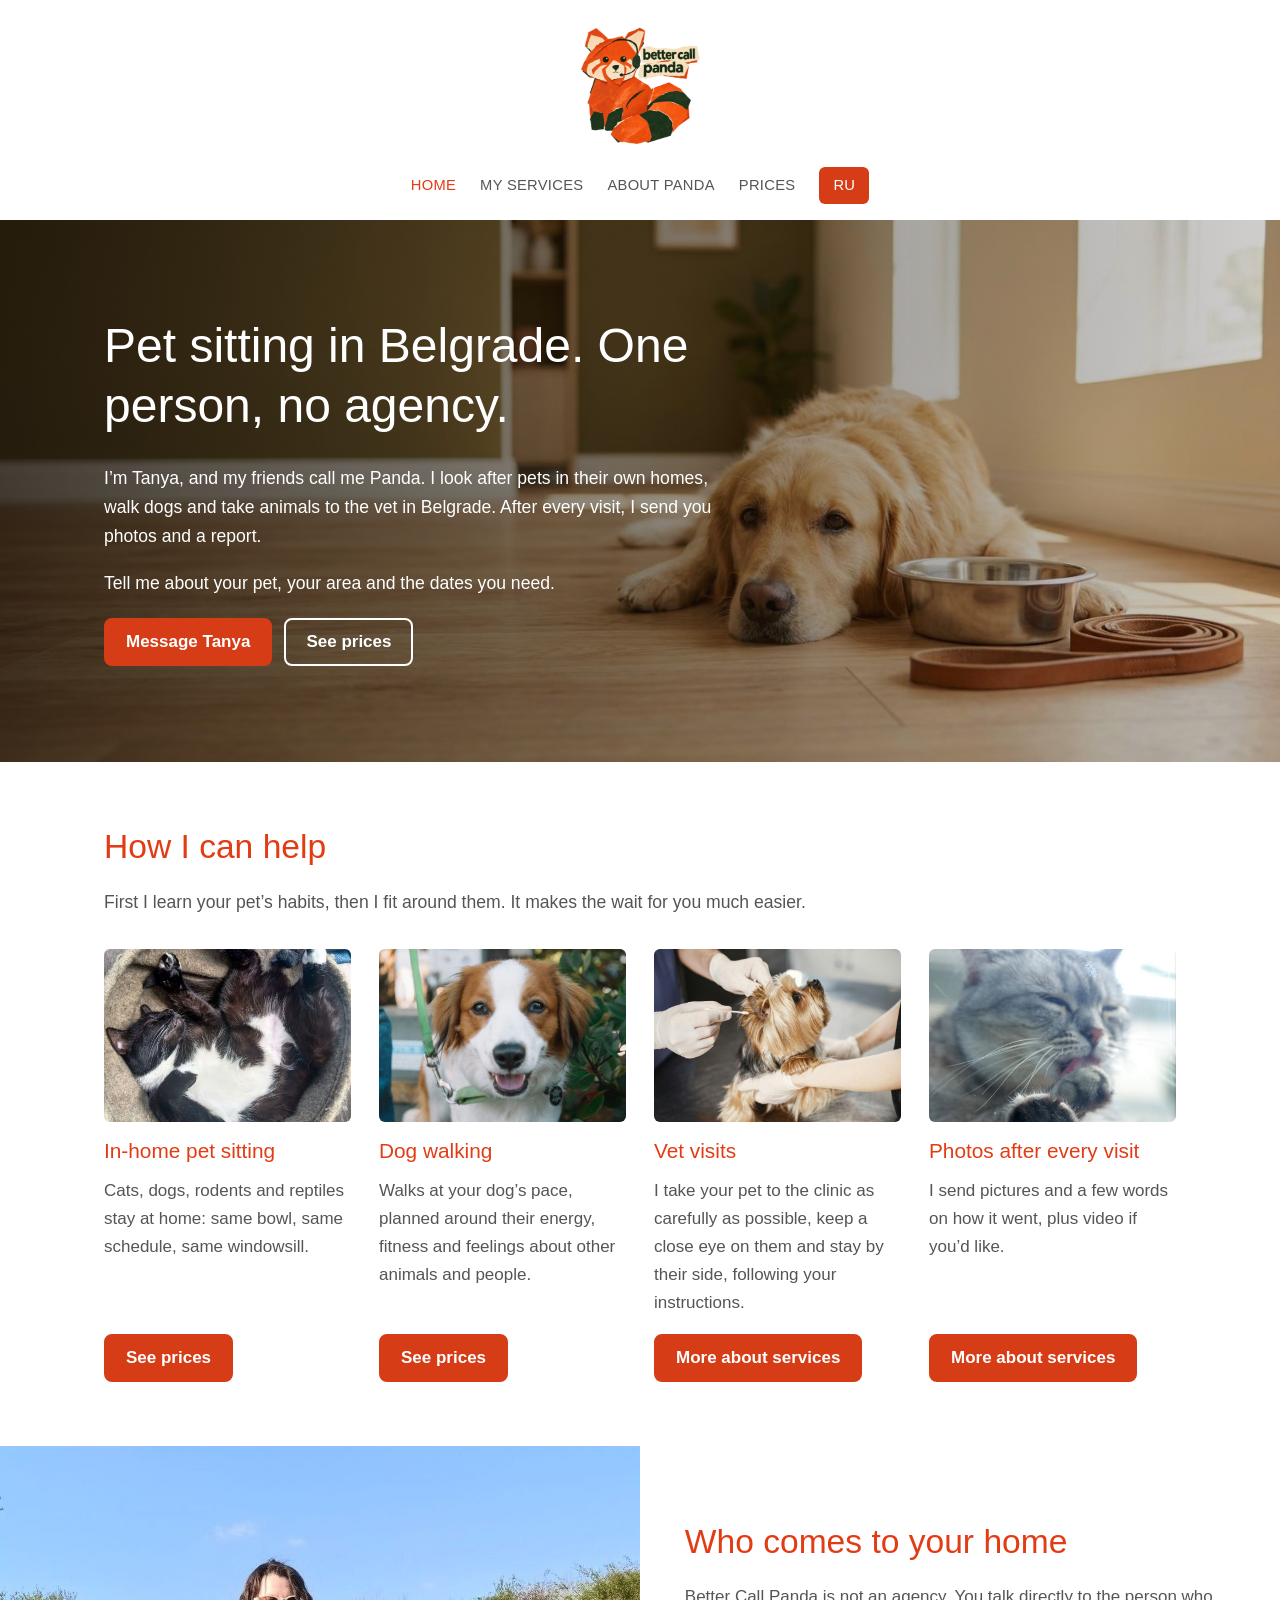
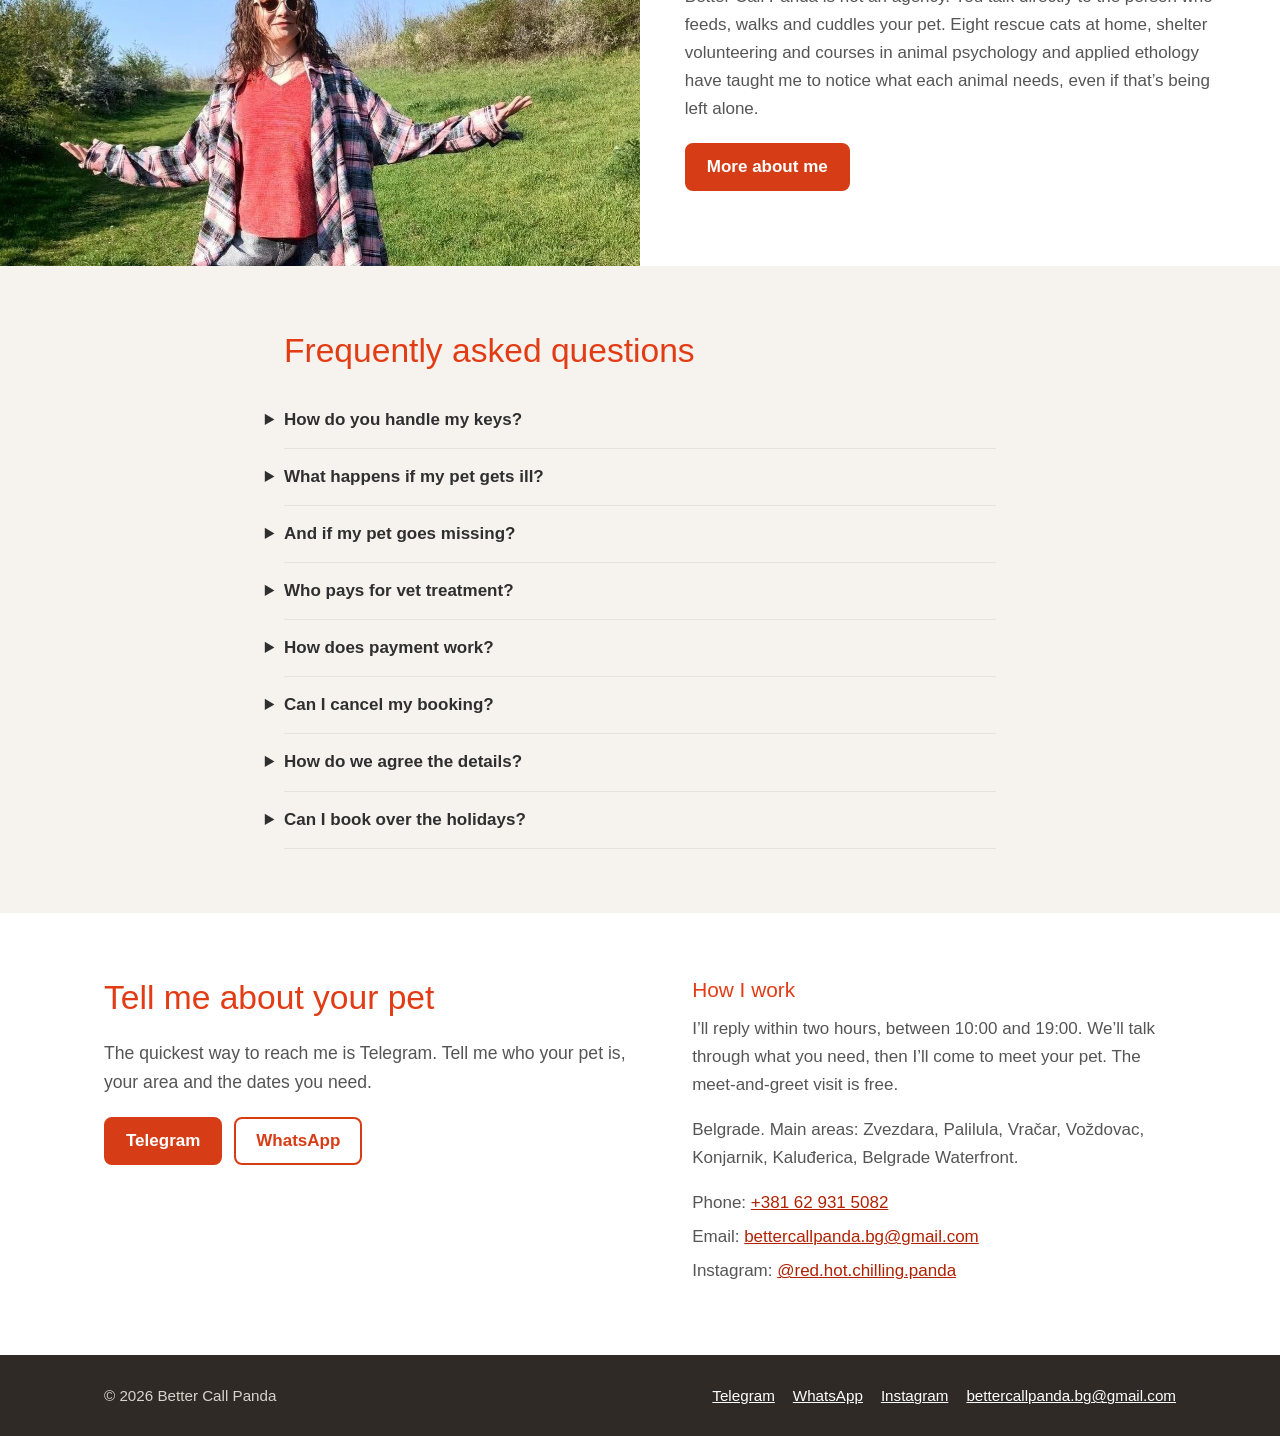
==== index.html @ 467c6c14 "Rename English menu item to Prices Co-Authored-By: Claude Opus 5.5 <noreply@anthropic.com> Claude-S" ====
<!doctype html>
<html lang="en">
<head>
<meta charset="utf-8">
<meta name="viewport" content="width=device-width,initial-scale=1">
<title>Pet sitting in Belgrade – Better Call Panda</title>
<meta name="description" content="In-home pet sitting, dog walking and vet visits in Belgrade. One person, no agency, photos after every visit.">
<link rel="canonical" href="https://bettercallpanda.github.io/">
<link rel="alternate" hreflang="en" href="https://bettercallpanda.github.io/">
<link rel="alternate" hreflang="ru" href="https://bettercallpanda.github.io/ru/">
<link rel="alternate" hreflang="x-default" href="https://bettercallpanda.github.io/">
<meta property="og:type" content="website">
<meta property="og:title" content="Pet sitting in Belgrade – Better Call Panda">
<meta property="og:description" content="In-home pet sitting, dog walking and vet visits in Belgrade. One person, no agency, photos after every visit.">
<meta property="og:url" content="https://bettercallpanda.github.io/">
<meta property="og:image" content="https://bettercallpanda.github.io/img/tanya-portrait.jpg">
<meta property="og:locale" content="en_RS">
<link rel="icon" type="image/png" href="/img/favicon.png">
<link rel="stylesheet" href="/style.css">
<script type="application/ld+json">{"@context":"https://schema.org","@type":"LocalBusiness","name":"Better Call Panda","description":"In-home pet sitting, dog walking and vet visits in Belgrade. One person, no agency, photos after every visit.","url":"https://bettercallpanda.github.io/","image":"https://bettercallpanda.github.io/img/tanya-portrait.jpg","telephone":"+381 62 931 5082","email":"bettercallpanda.bg@gmail.com","areaServed":"Belgrade","address":{"@type":"PostalAddress","addressLocality":"Belgrade","addressCountry":"RS"},"sameAs":["https://instagram.com/red.hot.chilling.panda","https://t.me/purrfectpanda"]}</script>
</head>
<body>
<a class="skip" href="#main">Skip to main content</a>
<header class="top">
<a class="top__logo" href="/"><img src="/img/logo.webp" alt="Better Call Panda" width="360" height="379"></a>
<nav class="nav" aria-label="Main menu">
<a href="/" aria-current="page">Home</a>
<a href="/services">My Services</a>
<a href="/about">About Panda</a>
<a href="/prices">Prices</a>
<a class="lang" href="/ru/" hreflang="ru">RU</a>
</nav>
</header>
<main id="main">
<section class="hero"><img src="/img/hero.jpg" alt="" width="1600" height="900"><div class="hero__in"><h1>Pet sitting in Belgrade. One person, no agency.</h1><p>I’m Tanya, and my friends call me Panda. I look after pets in their own homes, walk dogs and take animals to the vet in Belgrade. After every visit, I send you photos and a report.</p><p>Tell me about your pet, your area and the dates you need.</p><div class="btns"><a class="btn" href="https://t.me/purrfectpanda">Message Tanya</a><a class="btn btn--light" href="/prices">See prices</a></div></div></section>
<section class="sec"><div class="wrap"><h2>How I can help</h2><p class="lead">First I learn your pet’s habits, then I fit around them. It makes the wait for you much easier.</p><div class="cards"><article class="card"><img src="/img/cat-basket.jpg" alt="Cat curled up in a basket" width="800" height="560" loading="lazy" style="object-position:50% 41%"><h3>In-home pet sitting</h3><p>Cats, dogs, rodents and reptiles stay at home: same bowl, same schedule, same windowsill.</p><a class="btn" href="/prices">See prices</a></article><article class="card"><img src="/img/dog-home.jpg" alt="Happy dog on a walk" width="800" height="560" loading="lazy" style="object-position:50% 16%"><h3>Dog walking</h3><p>Walks at your dog’s pace, planned around their energy, fitness and feelings about other animals and people.</p><a class="btn" href="/prices">See prices</a></article><article class="card"><img src="/img/vet-gloves.jpg" alt="Small dog being examined at the vet" width="800" height="560" loading="lazy"><h3>Vet visits</h3><p>I take your pet to the clinic as carefully as possible, keep a close eye on them and stay by their side, following your instructions.</p><a class="btn" href="/services">More about services</a></article><article class="card"><img src="/img/cat-paw.jpg" alt="Close-up of a cat’s paw" width="800" height="560" loading="lazy" style="object-position:50% 4%"><h3>Photos after every visit</h3><p>I send pictures and a few words on how it went, plus video if you’d like.</p><a class="btn" href="/services">More about services</a></article></div></div></section>
<section class="split"><div class="split__img"><img src="/img/tanya.jpg" alt="Tanya of Better Call Panda in a summer meadow" width="1000" height="750" loading="lazy" style="object-position:50% 22%"></div><div class="split__txt"><h2>Who comes to your home</h2><p>Better Call Panda is not an agency. You talk directly to the person who feeds, walks and cuddles your pet. Eight rescue cats at home, shelter volunteering and courses in animal psychology and applied ethology have taught me to notice what each animal needs, even if that’s being left alone.</p><div class="btns"><a class="btn" href="/about">More about me</a></div></div></section>
<section class="sec sec--soft"><div class="wrap narrow"><h2>Frequently asked questions</h2><details><summary>How do you handle my keys?</summary><p>I usually collect and return them in person, hand to hand. If another way suits you better, we’ll work it out.</p></details><details><summary>What happens if my pet gets ill?</summary><p>I ask for emergency contacts and your vet’s details in advance. If anything goes wrong, I’ll contact you straight away and book your pet in at your clinic. If you don’t have one, I’ll choose the nearest suitable clinic.</p></details><details><summary>And if my pet goes missing?</summary><p>I’ll tell you straight away, post in local chats and Facebook groups, and do everything I can to find them. It has never happened on my watch, but I’ve joined searches for lost cats and dogs.</p></details><details><summary>Who pays for vet treatment?</summary><p>Treatment is paid for by the owner. You can leave a sum with me for emergencies. If you haven’t, I’ll pay myself where I can, send you the receipt and you’ll pay me back. If your pet needs urgent care and I can’t pay upfront, I’ll arrange a deposit with the clinic.</p></details><details><summary>How does payment work?</summary><p>Cash only for now. You pay a 50% deposit at the meet-and-greet, which secures your dates, and the rest on the day of the first visit.</p></details><details><summary>Can I cancel my booking?</summary><p>Yes. Cancel at least 48 hours before the first visit and I’ll refund your full deposit. After that, it’s non-refundable. If I ever have to cancel, you’ll get everything back.</p></details><details><summary>How do we agree the details?</summary><p>First by phone or message, then in person at the free meet-and-greet. After that, I’ll send you the dates, services, price and cancellation terms, and all you need to do is confirm.</p></details><details><summary>Can I book over the holidays?</summary><p>Yes, but it’s best to message me early, as dates fill up faster around the holidays.</p></details></div></section>
<section class="sec" id="contact"><div class="wrap contact"><div><h2>Tell me about your pet</h2><p class="lead">The quickest way to reach me is Telegram. Tell me who your pet is, your area and the dates you need.</p><div class="btns"><a class="btn" href="https://t.me/purrfectpanda">Telegram</a><a class="btn btn--ghost" href="https://wa.me/381629315082">WhatsApp</a></div></div><div><h3>How I work</h3><p>I’ll reply within two hours, between 10:00 and 19:00. We’ll talk through what you need, then I’ll come to meet your pet. The meet-and-greet visit is free.</p><p>Belgrade. Main areas: Zvezdara, Palilula, Vračar, Voždovac, Konjarnik, Kaluđerica, Belgrade Waterfront.</p><ul><li>Phone: <a href="tel:+381629315082">+381 62 931 5082</a></li><li>Email: <a href="mailto:bettercallpanda.bg@gmail.com">bettercallpanda.bg@gmail.com</a></li><li>Instagram: <a href="https://instagram.com/red.hot.chilling.panda">@red.hot.chilling.panda</a></li></ul></div></div></section>
</main>
<footer class="foot"><div class="wrap"><span>© 2026 Better Call Panda</span><nav aria-label="Contacts"><a href="https://t.me/purrfectpanda">Telegram</a><a href="https://wa.me/381629315082">WhatsApp</a><a href="https://instagram.com/red.hot.chilling.panda">Instagram</a><a href="mailto:bettercallpanda.bg@gmail.com">bettercallpanda.bg@gmail.com</a></nav></div></footer>
</body>
</html>
---- style.css ----
:root{--brand:#e23c15;--brand-dark:#b12103;--accent:#d63d16;--ink:#2f2f2f;--text:#555;--line:#e7e2dd;--soft:#f6f2ee;--white:#fff;--wrap:1120px}
*{box-sizing:border-box}
html{-webkit-text-size-adjust:100%}
body{margin:0;background:var(--white);color:var(--text);font:400 17px/1.65 "Open Sans","Segoe UI",Roboto,Helvetica,Arial,sans-serif}
img{display:block;max-width:100%;height:auto}
a{color:var(--brand-dark)}
h1,h2,h3{color:var(--brand);font-weight:500;line-height:1.25;margin:0 0 .6em}
h1{font-size:clamp(2rem,4.4vw,3rem)}
h2{font-size:clamp(1.6rem,3vw,2.1rem)}
h3{font-size:1.3rem}
p{margin:0 0 1em}
.skip{position:absolute;left:-999px;top:8px;background:#fff;padding:8px 12px;z-index:10}
.skip:focus{left:8px}
.top{background:#fff;text-align:center;padding:20px 16px 16px}
.top__logo{display:inline-block}
.top__logo img{width:120px;height:auto}
.nav{display:flex;flex-wrap:wrap;justify-content:center;align-items:center;gap:6px 24px;margin-top:12px}
.nav a{color:#555;text-decoration:none;text-transform:uppercase;font-size:.92rem;letter-spacing:.02em;padding:6px 0}
.nav a:hover,.nav a[aria-current=page]{color:var(--brand)}
.nav a.lang{background:var(--accent);color:#fff;border-radius:6px;padding:6px 14px}
.nav a.lang:hover{background:var(--brand-dark);color:#fff}
.wrap{max-width:var(--wrap);margin:0 auto;padding:0 24px}
.sec{padding:64px 0}
.sec--soft{background:var(--soft)}
.sec--center{text-align:center}
.narrow{max-width:760px;margin:0 auto}
.lead{font-size:1.1rem}
.btn{display:inline-block;background:var(--accent);color:#fff;text-decoration:none;font-weight:600;border-radius:8px;padding:11px 20px;line-height:1.3;border:2px solid var(--accent)}
.btn:hover{background:var(--brand-dark);border-color:var(--brand-dark)}
.btn--ghost{background:transparent;color:var(--accent)}
.btn--ghost:hover{color:#fff}
.btn--light{background:transparent;border-color:#fff;color:#fff}
.btn--light:hover{background:#fff;border-color:#fff;color:var(--brand-dark)}
.btn--white{background:#fff;border-color:#fff;color:var(--brand-dark)}
.btn--white:hover{background:#fff0ea;border-color:#fff0ea;color:var(--brand-dark)}
.btns{display:flex;flex-wrap:wrap;gap:12px;margin-top:20px}
.sec--center .btns{justify-content:center}
.hero{position:relative;background:#3a3226;color:#fff;overflow:hidden}
.hero>img{position:absolute;inset:0;width:100%;height:100%;object-fit:cover}
.hero::after{content:"";position:absolute;inset:0;background:linear-gradient(90deg,rgba(25,18,10,.72),rgba(25,18,10,.38) 70%,rgba(25,18,10,.2))}
.hero__in{position:relative;z-index:1;max-width:var(--wrap);margin:0 auto;padding:96px 24px}
.hero h1{color:#fff;max-width:720px}
.hero p{max-width:620px;font-size:1.1rem}
.cards{display:grid;grid-template-columns:repeat(4,1fr);gap:28px;margin-top:32px}
.cards--3{grid-template-columns:repeat(3,1fr)}
.card{display:flex;flex-direction:column;align-items:flex-start}
.card img{width:100%;aspect-ratio:10/7;object-fit:cover;border-radius:6px;margin-bottom:16px}
.card .btn{margin-top:auto}
.split{display:grid;grid-template-columns:1fr 1fr;align-items:stretch}
.split__img{position:relative;min-height:420px;background:var(--soft)}
.split__img img{position:absolute;inset:0;width:100%;height:100%;object-fit:cover}
.split__txt{align-self:center;padding:56px 7%;max-width:640px}
.split--rev .split__img{order:2}
.split--rev .split__txt{justify-self:end}
.rows{display:grid;gap:40px}
.row{display:grid;grid-template-columns:1fr 1fr;gap:48px;align-items:center}
.row img{width:100%;aspect-ratio:10/7;object-fit:cover;border-radius:6px}
.row--rev img{order:2}
.docs{display:grid;grid-template-columns:1fr 1fr;gap:32px;margin-top:28px}
.docs a{display:block;border:1px solid var(--line);border-radius:6px;overflow:hidden}
.docs img{width:100%;aspect-ratio:1280/942;object-fit:cover}
.docs h3{margin:14px 0 4px}
.docs p{margin:0}
details{border-bottom:1px solid var(--line);padding:14px 0}
summary{cursor:pointer;color:var(--ink);font-weight:600;list-style-position:outside}
details p{margin:10px 0 2px}
.contact{display:grid;grid-template-columns:1.1fr 1fr;gap:56px}
.contact ul{list-style:none;margin:0;padding:0}
.contact li{margin:0 0 6px}
.price{width:100%;border-collapse:collapse;margin:28px 0 0}
.price th,.price td{text-align:left;padding:12px 14px;border-bottom:1px solid var(--line)}
.price thead th{color:var(--ink);background:var(--soft);font-weight:600}
.price td:last-child,.price th:last-child{text-align:right;white-space:nowrap}
.cta{background:var(--accent);color:#fff;text-align:center}
.cta h2{color:#fff}
.foot{background:#2f2a26;color:#d9d3cd;font-size:.95rem;padding:28px 0}
.foot a{color:#fff}
.foot .wrap{display:flex;flex-wrap:wrap;justify-content:space-between;gap:10px 24px}
.foot nav{display:flex;flex-wrap:wrap;gap:6px 18px}
@media (max-width:980px){.cards{grid-template-columns:repeat(2,1fr)}.cards--3{grid-template-columns:repeat(2,1fr)}}
@media (max-width:760px){body{font-size:16px}.top__logo img{width:92px}.nav{gap:2px 16px}.nav a{font-size:.8rem}.sec{padding:44px 0}.wrap{padding:0 16px}.hero__in{padding:64px 16px}.hero::after{background:rgba(25,18,10,.6)}.split,.row,.docs,.contact{grid-template-columns:1fr}.row{gap:18px}.row--rev img{order:0}.split__img{min-height:0;aspect-ratio:4/3}.split--rev .split__img{order:0}.split__txt{padding:32px 16px;max-width:none}.contact{gap:32px}}
@media (max-width:520px){.cards,.cards--3{grid-template-columns:1fr}.btns .btn{flex:1 1 auto;text-align:center}.price th,.price td{padding:10px 8px}}
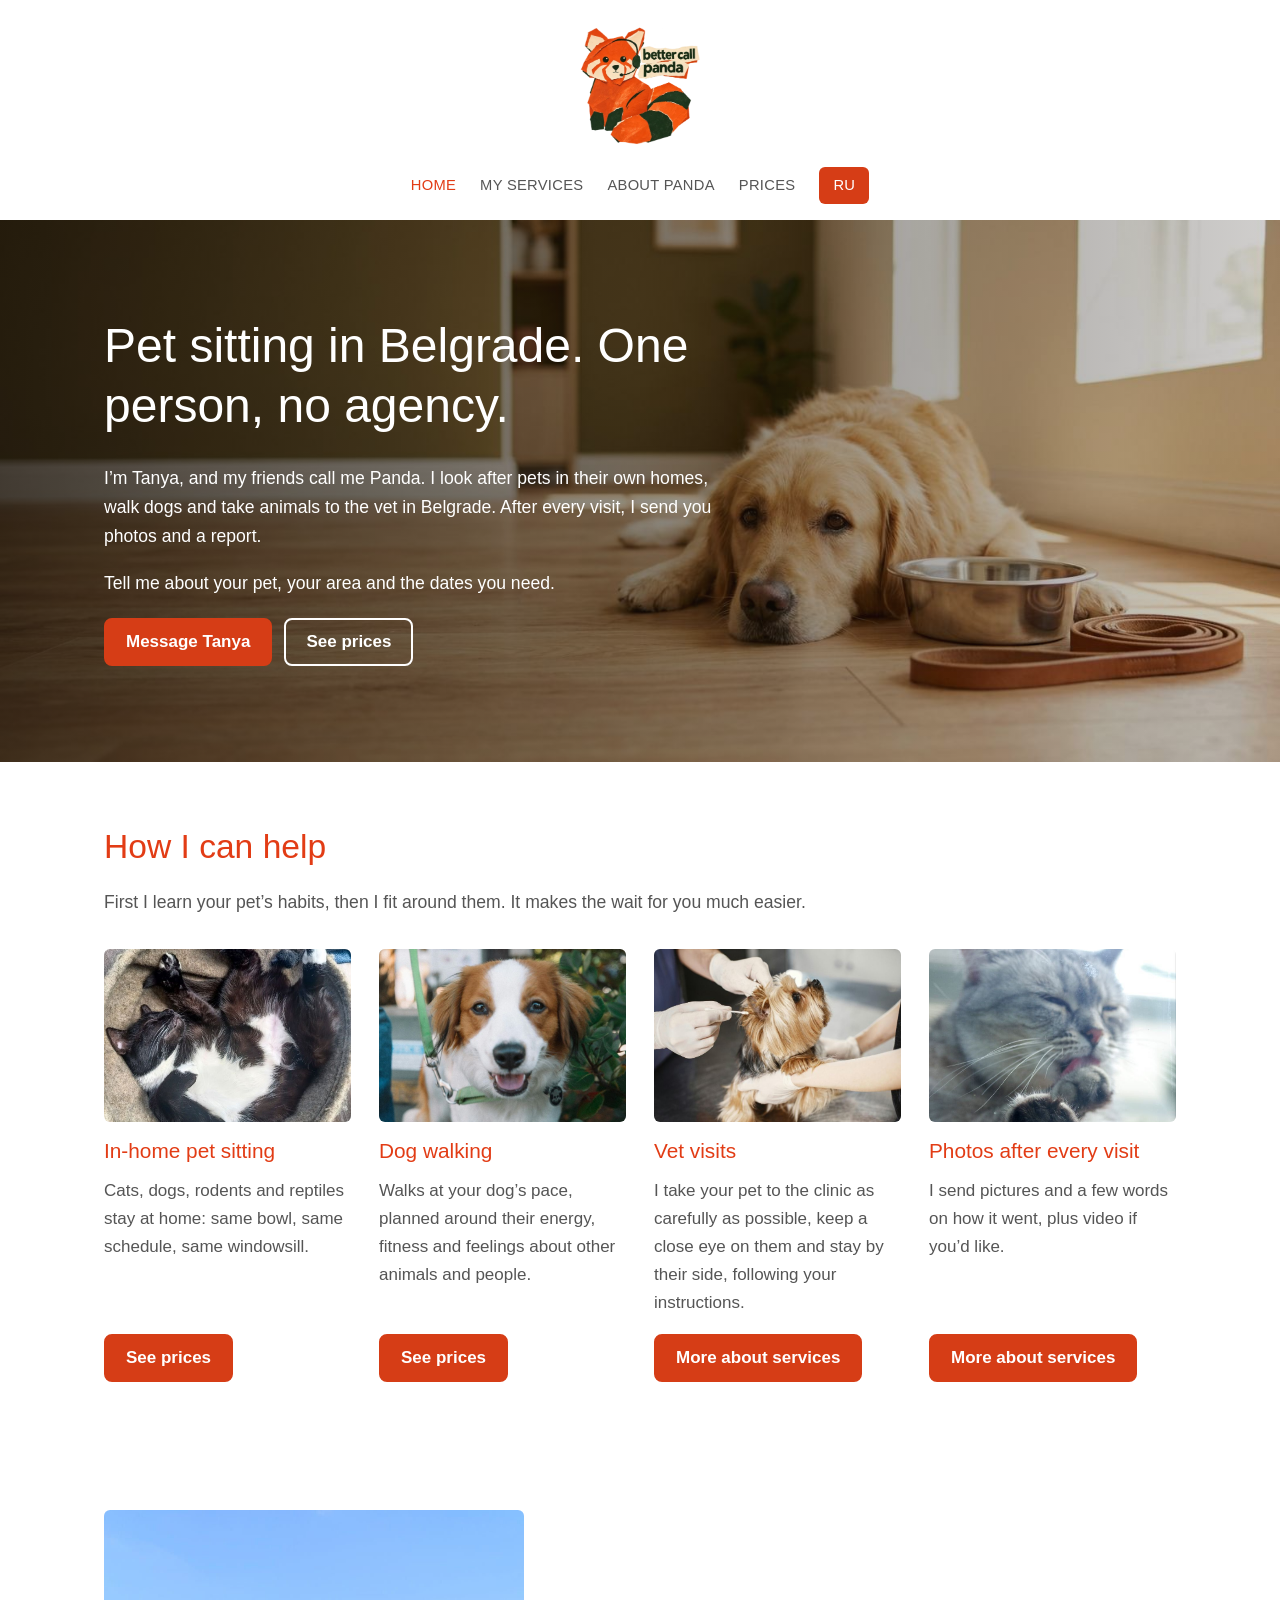
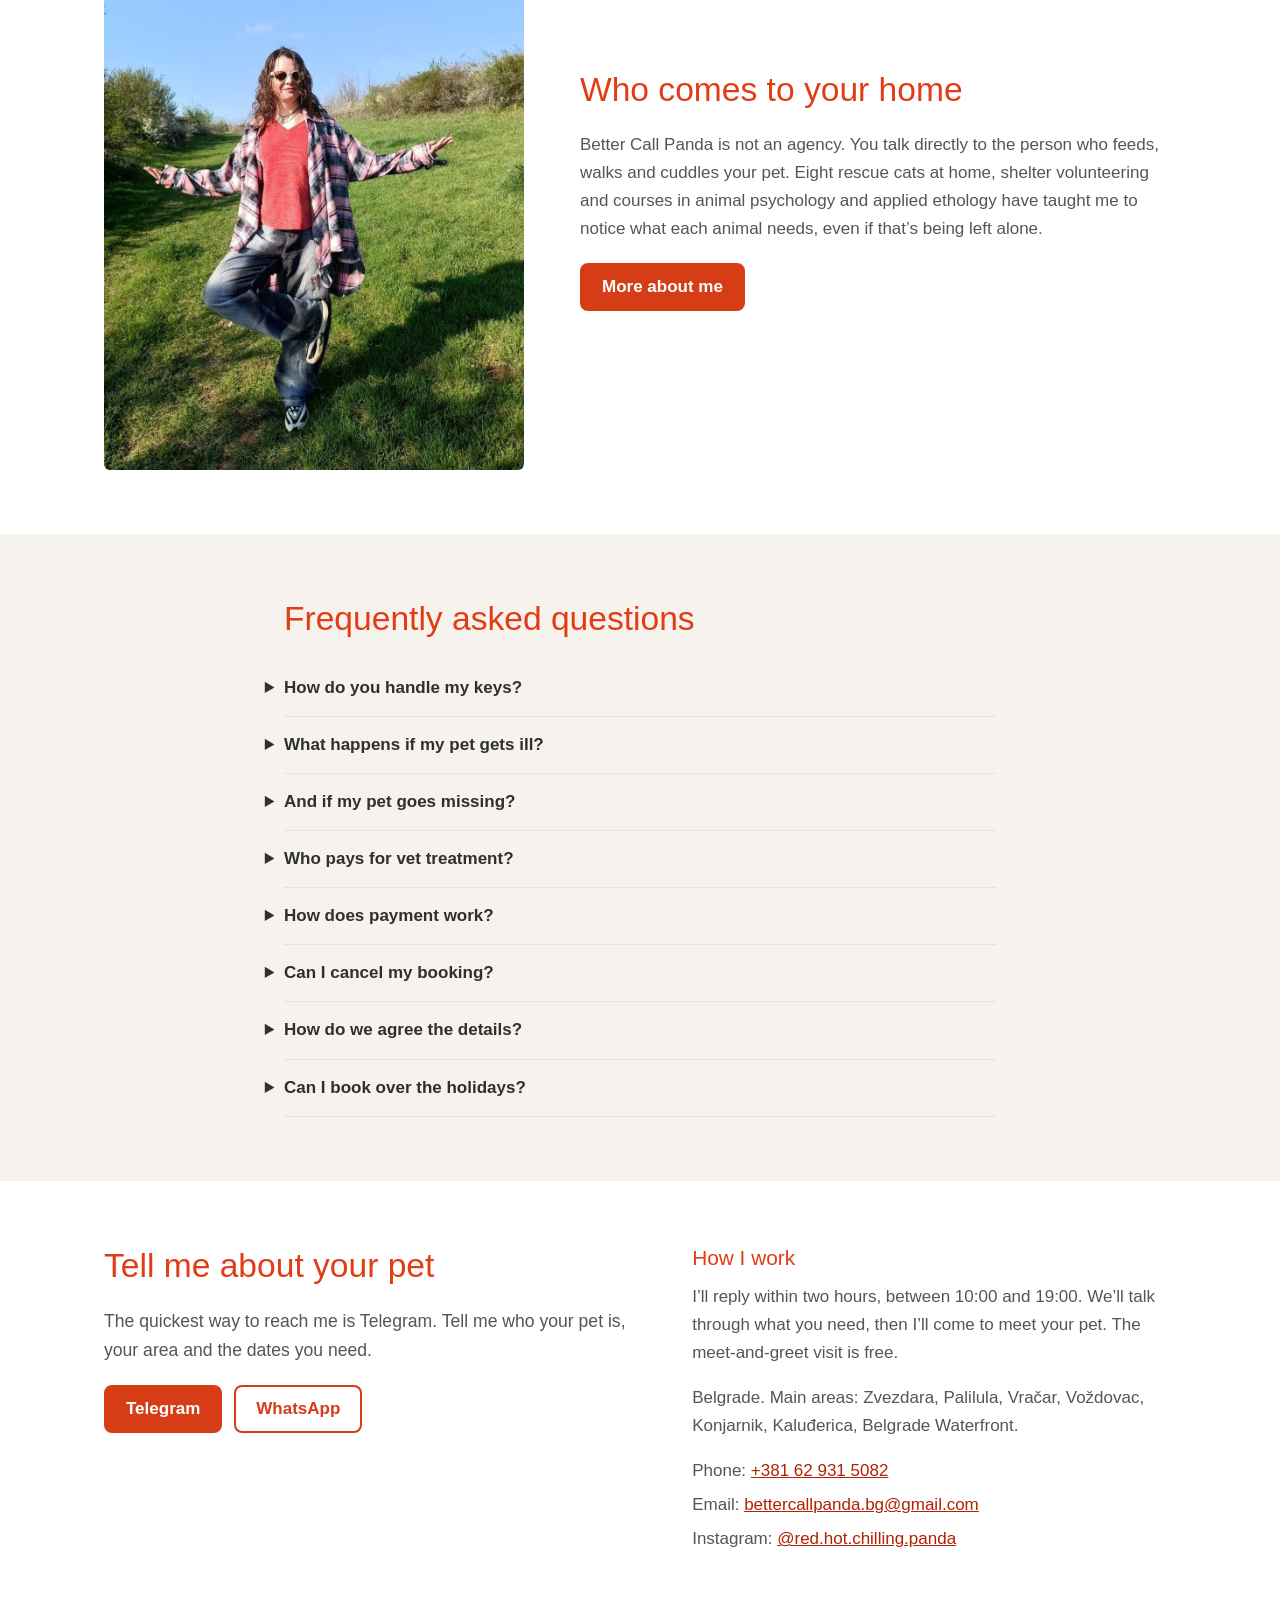
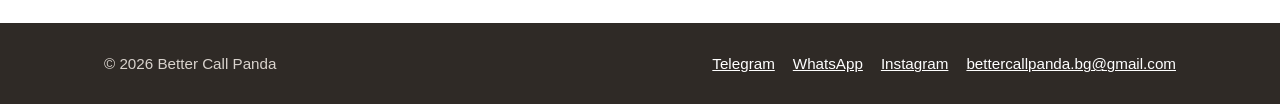
==== commit 57b74a60: "Show full portrait on home page, list prices in dinars Co-Authored-By: Claude Opus 5.5 <noreply@anth" ====
--- a/index.html
+++ b/index.html
@@ -34,7 +34,7 @@
 <main id="main">
 <section class="hero"><img src="/img/hero.jpg" alt="" width="1600" height="900"><div class="hero__in"><h1>Pet sitting in Belgrade. One person, no agency.</h1><p>I’m Tanya, and my friends call me Panda. I look after pets in their own homes, walk dogs and take animals to the vet in Belgrade. After every visit, I send you photos and a report.</p><p>Tell me about your pet, your area and the dates you need.</p><div class="btns"><a class="btn" href="https://t.me/purrfectpanda">Message Tanya</a><a class="btn btn--light" href="/prices">See prices</a></div></div></section>
 <section class="sec"><div class="wrap"><h2>How I can help</h2><p class="lead">First I learn your pet’s habits, then I fit around them. It makes the wait for you much easier.</p><div class="cards"><article class="card"><img src="/img/cat-basket.jpg" alt="Cat curled up in a basket" width="800" height="560" loading="lazy" style="object-position:50% 41%"><h3>In-home pet sitting</h3><p>Cats, dogs, rodents and reptiles stay at home: same bowl, same schedule, same windowsill.</p><a class="btn" href="/prices">See prices</a></article><article class="card"><img src="/img/dog-home.jpg" alt="Happy dog on a walk" width="800" height="560" loading="lazy" style="object-position:50% 16%"><h3>Dog walking</h3><p>Walks at your dog’s pace, planned around their energy, fitness and feelings about other animals and people.</p><a class="btn" href="/prices">See prices</a></article><article class="card"><img src="/img/vet-gloves.jpg" alt="Small dog being examined at the vet" width="800" height="560" loading="lazy"><h3>Vet visits</h3><p>I take your pet to the clinic as carefully as possible, keep a close eye on them and stay by their side, following your instructions.</p><a class="btn" href="/services">More about services</a></article><article class="card"><img src="/img/cat-paw.jpg" alt="Close-up of a cat’s paw" width="800" height="560" loading="lazy" style="object-position:50% 4%"><h3>Photos after every visit</h3><p>I send pictures and a few words on how it went, plus video if you’d like.</p><a class="btn" href="/services">More about services</a></article></div></div></section>
-<section class="split"><div class="split__img"><img src="/img/tanya.jpg" alt="Tanya of Better Call Panda in a summer meadow" width="1000" height="750" loading="lazy" style="object-position:50% 22%"></div><div class="split__txt"><h2>Who comes to your home</h2><p>Better Call Panda is not an agency. You talk directly to the person who feeds, walks and cuddles your pet. Eight rescue cats at home, shelter volunteering and courses in animal psychology and applied ethology have taught me to notice what each animal needs, even if that’s being left alone.</p><div class="btns"><a class="btn" href="/about">More about me</a></div></div></section>
+<section class="sec"><div class="wrap who"><img src="/img/tanya.jpg" alt="Tanya of Better Call Panda in a summer meadow" width="960" height="1280" loading="lazy"><div><h2>Who comes to your home</h2><p>Better Call Panda is not an agency. You talk directly to the person who feeds, walks and cuddles your pet. Eight rescue cats at home, shelter volunteering and courses in animal psychology and applied ethology have taught me to notice what each animal needs, even if that’s being left alone.</p><div class="btns"><a class="btn" href="/about">More about me</a></div></div></div></section>
 <section class="sec sec--soft"><div class="wrap narrow"><h2>Frequently asked questions</h2><details><summary>How do you handle my keys?</summary><p>I usually collect and return them in person, hand to hand. If another way suits you better, we’ll work it out.</p></details><details><summary>What happens if my pet gets ill?</summary><p>I ask for emergency contacts and your vet’s details in advance. If anything goes wrong, I’ll contact you straight away and book your pet in at your clinic. If you don’t have one, I’ll choose the nearest suitable clinic.</p></details><details><summary>And if my pet goes missing?</summary><p>I’ll tell you straight away, post in local chats and Facebook groups, and do everything I can to find them. It has never happened on my watch, but I’ve joined searches for lost cats and dogs.</p></details><details><summary>Who pays for vet treatment?</summary><p>Treatment is paid for by the owner. You can leave a sum with me for emergencies. If you haven’t, I’ll pay myself where I can, send you the receipt and you’ll pay me back. If your pet needs urgent care and I can’t pay upfront, I’ll arrange a deposit with the clinic.</p></details><details><summary>How does payment work?</summary><p>Cash only for now. You pay a 50% deposit at the meet-and-greet, which secures your dates, and the rest on the day of the first visit.</p></details><details><summary>Can I cancel my booking?</summary><p>Yes. Cancel at least 48 hours before the first visit and I’ll refund your full deposit. After that, it’s non-refundable. If I ever have to cancel, you’ll get everything back.</p></details><details><summary>How do we agree the details?</summary><p>First by phone or message, then in person at the free meet-and-greet. After that, I’ll send you the dates, services, price and cancellation terms, and all you need to do is confirm.</p></details><details><summary>Can I book over the holidays?</summary><p>Yes, but it’s best to message me early, as dates fill up faster around the holidays.</p></details></div></section>
 <section class="sec" id="contact"><div class="wrap contact"><div><h2>Tell me about your pet</h2><p class="lead">The quickest way to reach me is Telegram. Tell me who your pet is, your area and the dates you need.</p><div class="btns"><a class="btn" href="https://t.me/purrfectpanda">Telegram</a><a class="btn btn--ghost" href="https://wa.me/381629315082">WhatsApp</a></div></div><div><h3>How I work</h3><p>I’ll reply within two hours, between 10:00 and 19:00. We’ll talk through what you need, then I’ll come to meet your pet. The meet-and-greet visit is free.</p><p>Belgrade. Main areas: Zvezdara, Palilula, Vračar, Voždovac, Konjarnik, Kaluđerica, Belgrade Waterfront.</p><ul><li>Phone: <a href="tel:+381629315082">+381 62 931 5082</a></li><li>Email: <a href="mailto:bettercallpanda.bg@gmail.com">bettercallpanda.bg@gmail.com</a></li><li>Instagram: <a href="https://instagram.com/red.hot.chilling.panda">@red.hot.chilling.panda</a></li></ul></div></div></section>
 </main>
--- a/style.css
+++ b/style.css
@@ -80,3 +80,6 @@
 @media (max-width:980px){.cards{grid-template-columns:repeat(2,1fr)}.cards--3{grid-template-columns:repeat(2,1fr)}}
 @media (max-width:760px){body{font-size:16px}.top__logo img{width:92px}.nav{gap:2px 16px}.nav a{font-size:.8rem}.sec{padding:44px 0}.wrap{padding:0 16px}.hero__in{padding:64px 16px}.hero::after{background:rgba(25,18,10,.6)}.split,.row,.docs,.contact{grid-template-columns:1fr}.row{gap:18px}.row--rev img{order:0}.split__img{min-height:0;aspect-ratio:4/3}.split--rev .split__img{order:0}.split__txt{padding:32px 16px;max-width:none}.contact{gap:32px}}
 @media (max-width:520px){.cards,.cards--3{grid-template-columns:1fr}.btns .btn{flex:1 1 auto;text-align:center}.price th,.price td{padding:10px 8px}}
+.who{display:grid;grid-template-columns:minmax(0,420px) minmax(0,1fr);gap:56px;align-items:center}
+.who img{width:100%;height:auto;border-radius:6px}
+@media (max-width:760px){.who{grid-template-columns:1fr;gap:24px}.who img{max-width:420px;margin:0 auto}}
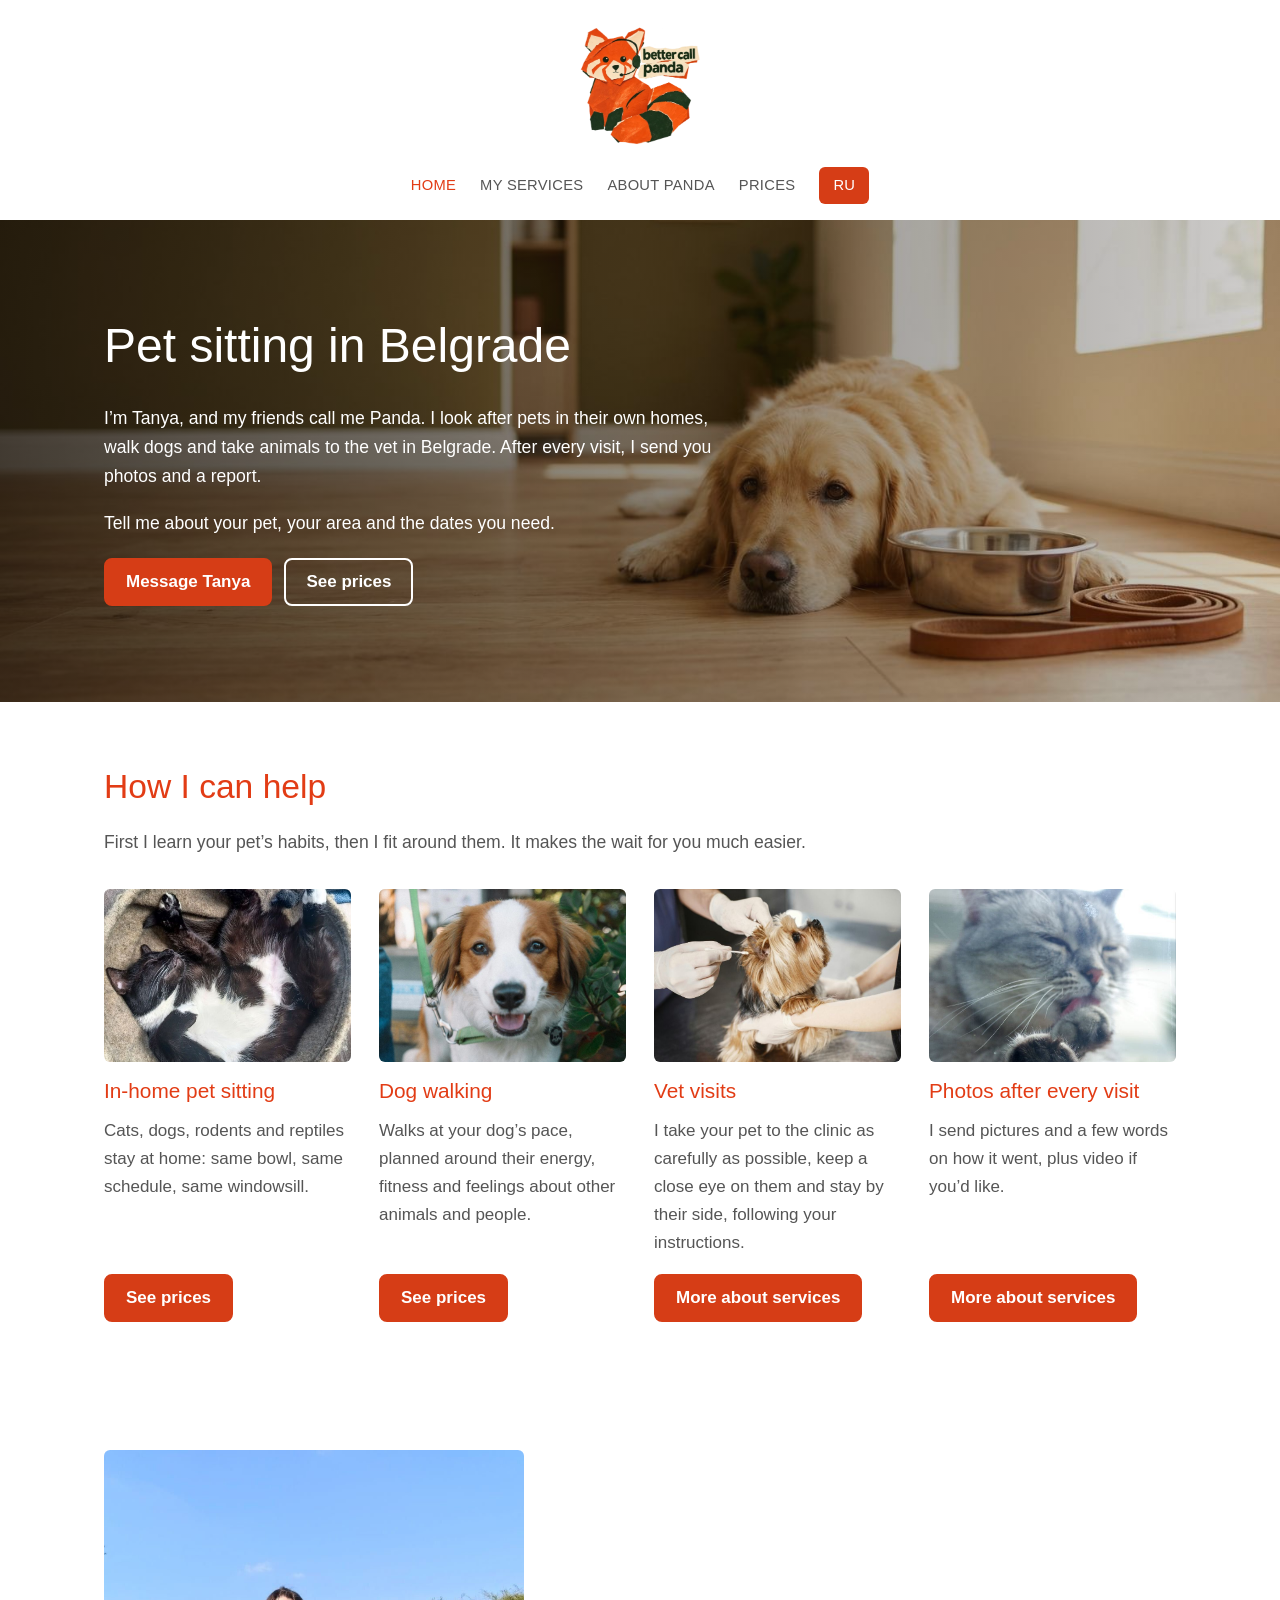
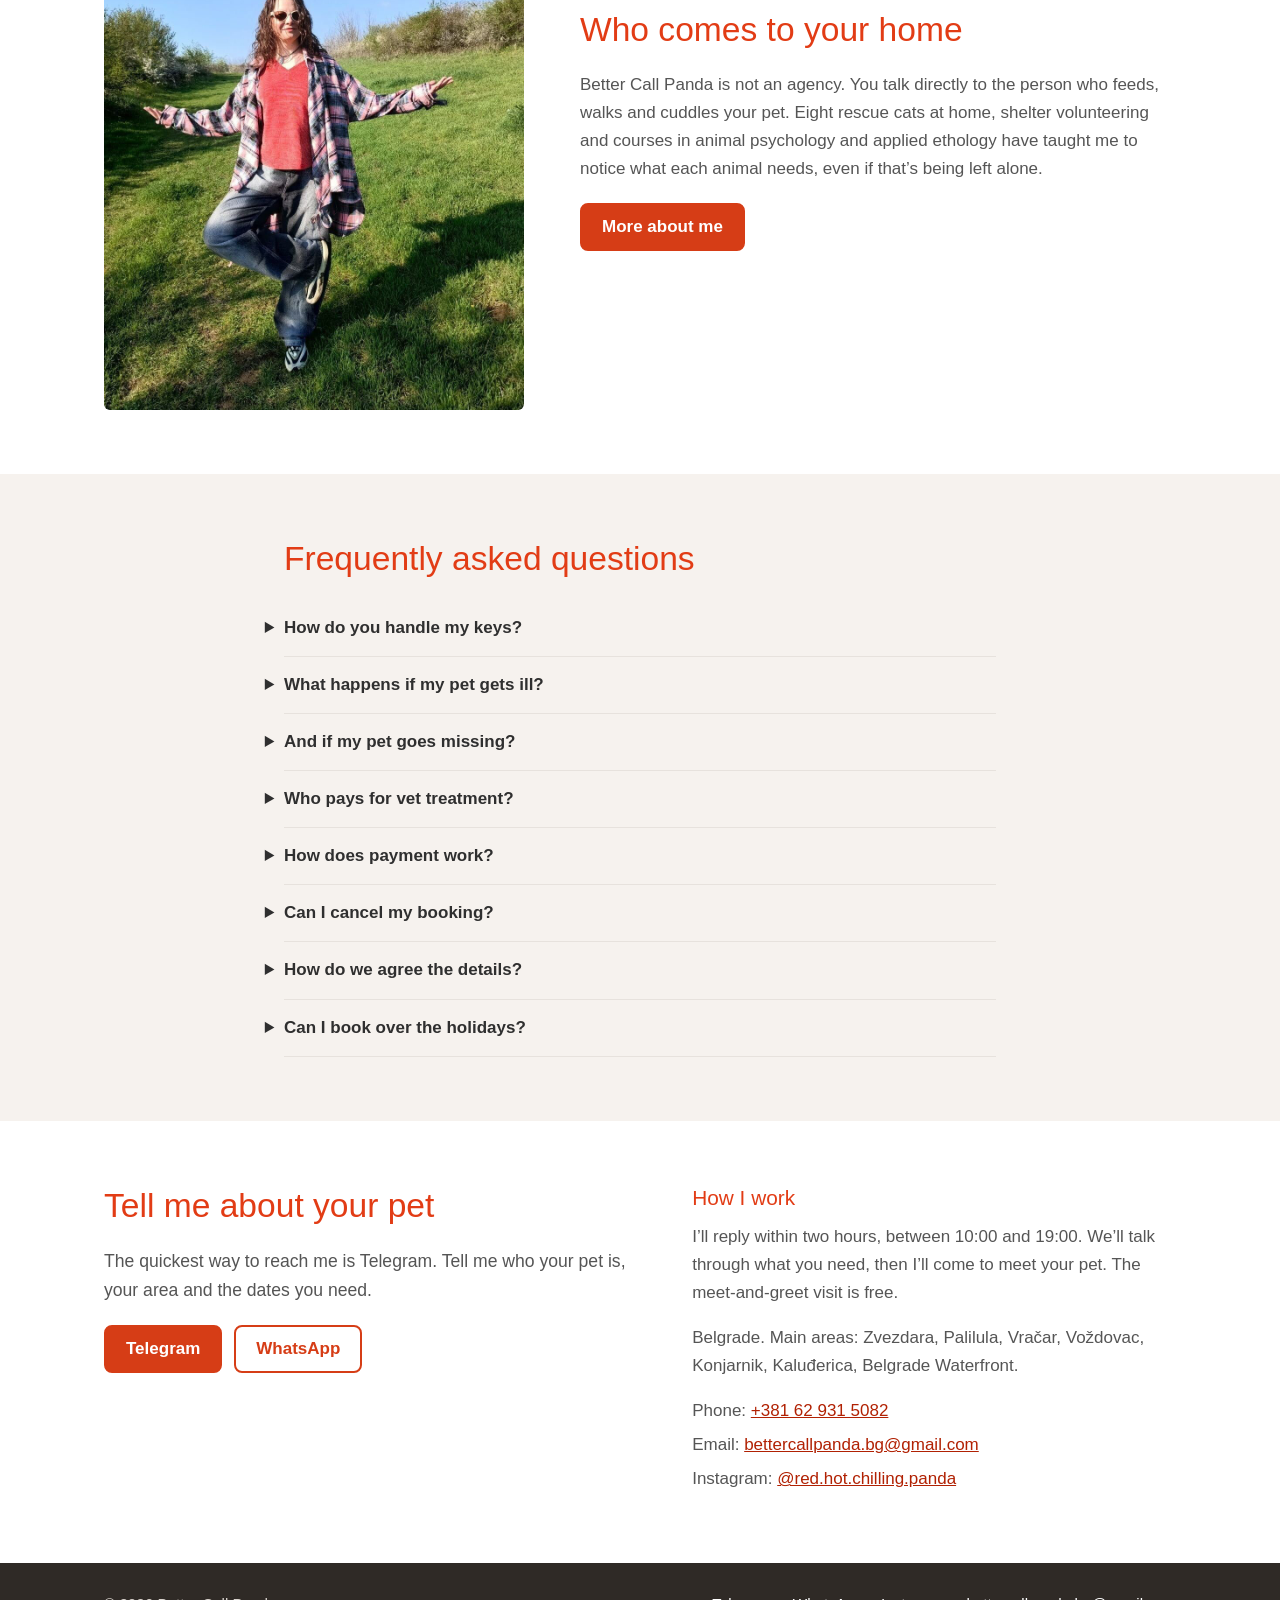
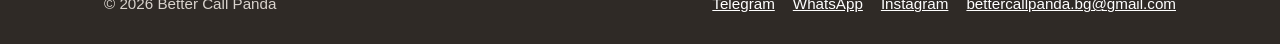
==== commit d7883c6c: "Update prices and simplify English home headline Co-Authored-By: Claude Opus 5.5 <noreply@anthropic." ====
--- a/index.html
+++ b/index.html
@@ -4,20 +4,20 @@
 <meta charset="utf-8">
 <meta name="viewport" content="width=device-width,initial-scale=1">
 <title>Pet sitting in Belgrade – Better Call Panda</title>
-<meta name="description" content="In-home pet sitting, dog walking and vet visits in Belgrade. One person, no agency, photos after every visit.">
+<meta name="description" content="In-home pet sitting, dog walking and vet visits in Belgrade. Photos after every visit.">
 <link rel="canonical" href="https://bettercallpanda.github.io/">
 <link rel="alternate" hreflang="en" href="https://bettercallpanda.github.io/">
 <link rel="alternate" hreflang="ru" href="https://bettercallpanda.github.io/ru/">
 <link rel="alternate" hreflang="x-default" href="https://bettercallpanda.github.io/">
 <meta property="og:type" content="website">
 <meta property="og:title" content="Pet sitting in Belgrade – Better Call Panda">
-<meta property="og:description" content="In-home pet sitting, dog walking and vet visits in Belgrade. One person, no agency, photos after every visit.">
+<meta property="og:description" content="In-home pet sitting, dog walking and vet visits in Belgrade. Photos after every visit.">
 <meta property="og:url" content="https://bettercallpanda.github.io/">
 <meta property="og:image" content="https://bettercallpanda.github.io/img/tanya-portrait.jpg">
 <meta property="og:locale" content="en_RS">
 <link rel="icon" type="image/png" href="/img/favicon.png">
 <link rel="stylesheet" href="/style.css">
-<script type="application/ld+json">{"@context":"https://schema.org","@type":"LocalBusiness","name":"Better Call Panda","description":"In-home pet sitting, dog walking and vet visits in Belgrade. One person, no agency, photos after every visit.","url":"https://bettercallpanda.github.io/","image":"https://bettercallpanda.github.io/img/tanya-portrait.jpg","telephone":"+381 62 931 5082","email":"bettercallpanda.bg@gmail.com","areaServed":"Belgrade","address":{"@type":"PostalAddress","addressLocality":"Belgrade","addressCountry":"RS"},"sameAs":["https://instagram.com/red.hot.chilling.panda","https://t.me/purrfectpanda"]}</script>
+<script type="application/ld+json">{"@context":"https://schema.org","@type":"LocalBusiness","name":"Better Call Panda","description":"In-home pet sitting, dog walking and vet visits in Belgrade. Photos after every visit.","url":"https://bettercallpanda.github.io/","image":"https://bettercallpanda.github.io/img/tanya-portrait.jpg","telephone":"+381 62 931 5082","email":"bettercallpanda.bg@gmail.com","areaServed":"Belgrade","address":{"@type":"PostalAddress","addressLocality":"Belgrade","addressCountry":"RS"},"sameAs":["https://instagram.com/red.hot.chilling.panda","https://t.me/purrfectpanda"]}</script>
 </head>
 <body>
 <a class="skip" href="#main">Skip to main content</a>
@@ -32,7 +32,7 @@
 </nav>
 </header>
 <main id="main">
-<section class="hero"><img src="/img/hero.jpg" alt="" width="1600" height="900"><div class="hero__in"><h1>Pet sitting in Belgrade. One person, no agency.</h1><p>I’m Tanya, and my friends call me Panda. I look after pets in their own homes, walk dogs and take animals to the vet in Belgrade. After every visit, I send you photos and a report.</p><p>Tell me about your pet, your area and the dates you need.</p><div class="btns"><a class="btn" href="https://t.me/purrfectpanda">Message Tanya</a><a class="btn btn--light" href="/prices">See prices</a></div></div></section>
+<section class="hero"><img src="/img/hero.jpg" alt="" width="1600" height="900"><div class="hero__in"><h1>Pet sitting in Belgrade</h1><p>I’m Tanya, and my friends call me Panda. I look after pets in their own homes, walk dogs and take animals to the vet in Belgrade. After every visit, I send you photos and a report.</p><p>Tell me about your pet, your area and the dates you need.</p><div class="btns"><a class="btn" href="https://t.me/purrfectpanda">Message Tanya</a><a class="btn btn--light" href="/prices">See prices</a></div></div></section>
 <section class="sec"><div class="wrap"><h2>How I can help</h2><p class="lead">First I learn your pet’s habits, then I fit around them. It makes the wait for you much easier.</p><div class="cards"><article class="card"><img src="/img/cat-basket.jpg" alt="Cat curled up in a basket" width="800" height="560" loading="lazy" style="object-position:50% 41%"><h3>In-home pet sitting</h3><p>Cats, dogs, rodents and reptiles stay at home: same bowl, same schedule, same windowsill.</p><a class="btn" href="/prices">See prices</a></article><article class="card"><img src="/img/dog-home.jpg" alt="Happy dog on a walk" width="800" height="560" loading="lazy" style="object-position:50% 16%"><h3>Dog walking</h3><p>Walks at your dog’s pace, planned around their energy, fitness and feelings about other animals and people.</p><a class="btn" href="/prices">See prices</a></article><article class="card"><img src="/img/vet-gloves.jpg" alt="Small dog being examined at the vet" width="800" height="560" loading="lazy"><h3>Vet visits</h3><p>I take your pet to the clinic as carefully as possible, keep a close eye on them and stay by their side, following your instructions.</p><a class="btn" href="/services">More about services</a></article><article class="card"><img src="/img/cat-paw.jpg" alt="Close-up of a cat’s paw" width="800" height="560" loading="lazy" style="object-position:50% 4%"><h3>Photos after every visit</h3><p>I send pictures and a few words on how it went, plus video if you’d like.</p><a class="btn" href="/services">More about services</a></article></div></div></section>
 <section class="sec"><div class="wrap who"><img src="/img/tanya.jpg" alt="Tanya of Better Call Panda in a summer meadow" width="960" height="1280" loading="lazy"><div><h2>Who comes to your home</h2><p>Better Call Panda is not an agency. You talk directly to the person who feeds, walks and cuddles your pet. Eight rescue cats at home, shelter volunteering and courses in animal psychology and applied ethology have taught me to notice what each animal needs, even if that’s being left alone.</p><div class="btns"><a class="btn" href="/about">More about me</a></div></div></div></section>
 <section class="sec sec--soft"><div class="wrap narrow"><h2>Frequently asked questions</h2><details><summary>How do you handle my keys?</summary><p>I usually collect and return them in person, hand to hand. If another way suits you better, we’ll work it out.</p></details><details><summary>What happens if my pet gets ill?</summary><p>I ask for emergency contacts and your vet’s details in advance. If anything goes wrong, I’ll contact you straight away and book your pet in at your clinic. If you don’t have one, I’ll choose the nearest suitable clinic.</p></details><details><summary>And if my pet goes missing?</summary><p>I’ll tell you straight away, post in local chats and Facebook groups, and do everything I can to find them. It has never happened on my watch, but I’ve joined searches for lost cats and dogs.</p></details><details><summary>Who pays for vet treatment?</summary><p>Treatment is paid for by the owner. You can leave a sum with me for emergencies. If you haven’t, I’ll pay myself where I can, send you the receipt and you’ll pay me back. If your pet needs urgent care and I can’t pay upfront, I’ll arrange a deposit with the clinic.</p></details><details><summary>How does payment work?</summary><p>Cash only for now. You pay a 50% deposit at the meet-and-greet, which secures your dates, and the rest on the day of the first visit.</p></details><details><summary>Can I cancel my booking?</summary><p>Yes. Cancel at least 48 hours before the first visit and I’ll refund your full deposit. After that, it’s non-refundable. If I ever have to cancel, you’ll get everything back.</p></details><details><summary>How do we agree the details?</summary><p>First by phone or message, then in person at the free meet-and-greet. After that, I’ll send you the dates, services, price and cancellation terms, and all you need to do is confirm.</p></details><details><summary>Can I book over the holidays?</summary><p>Yes, but it’s best to message me early, as dates fill up faster around the holidays.</p></details></div></section>
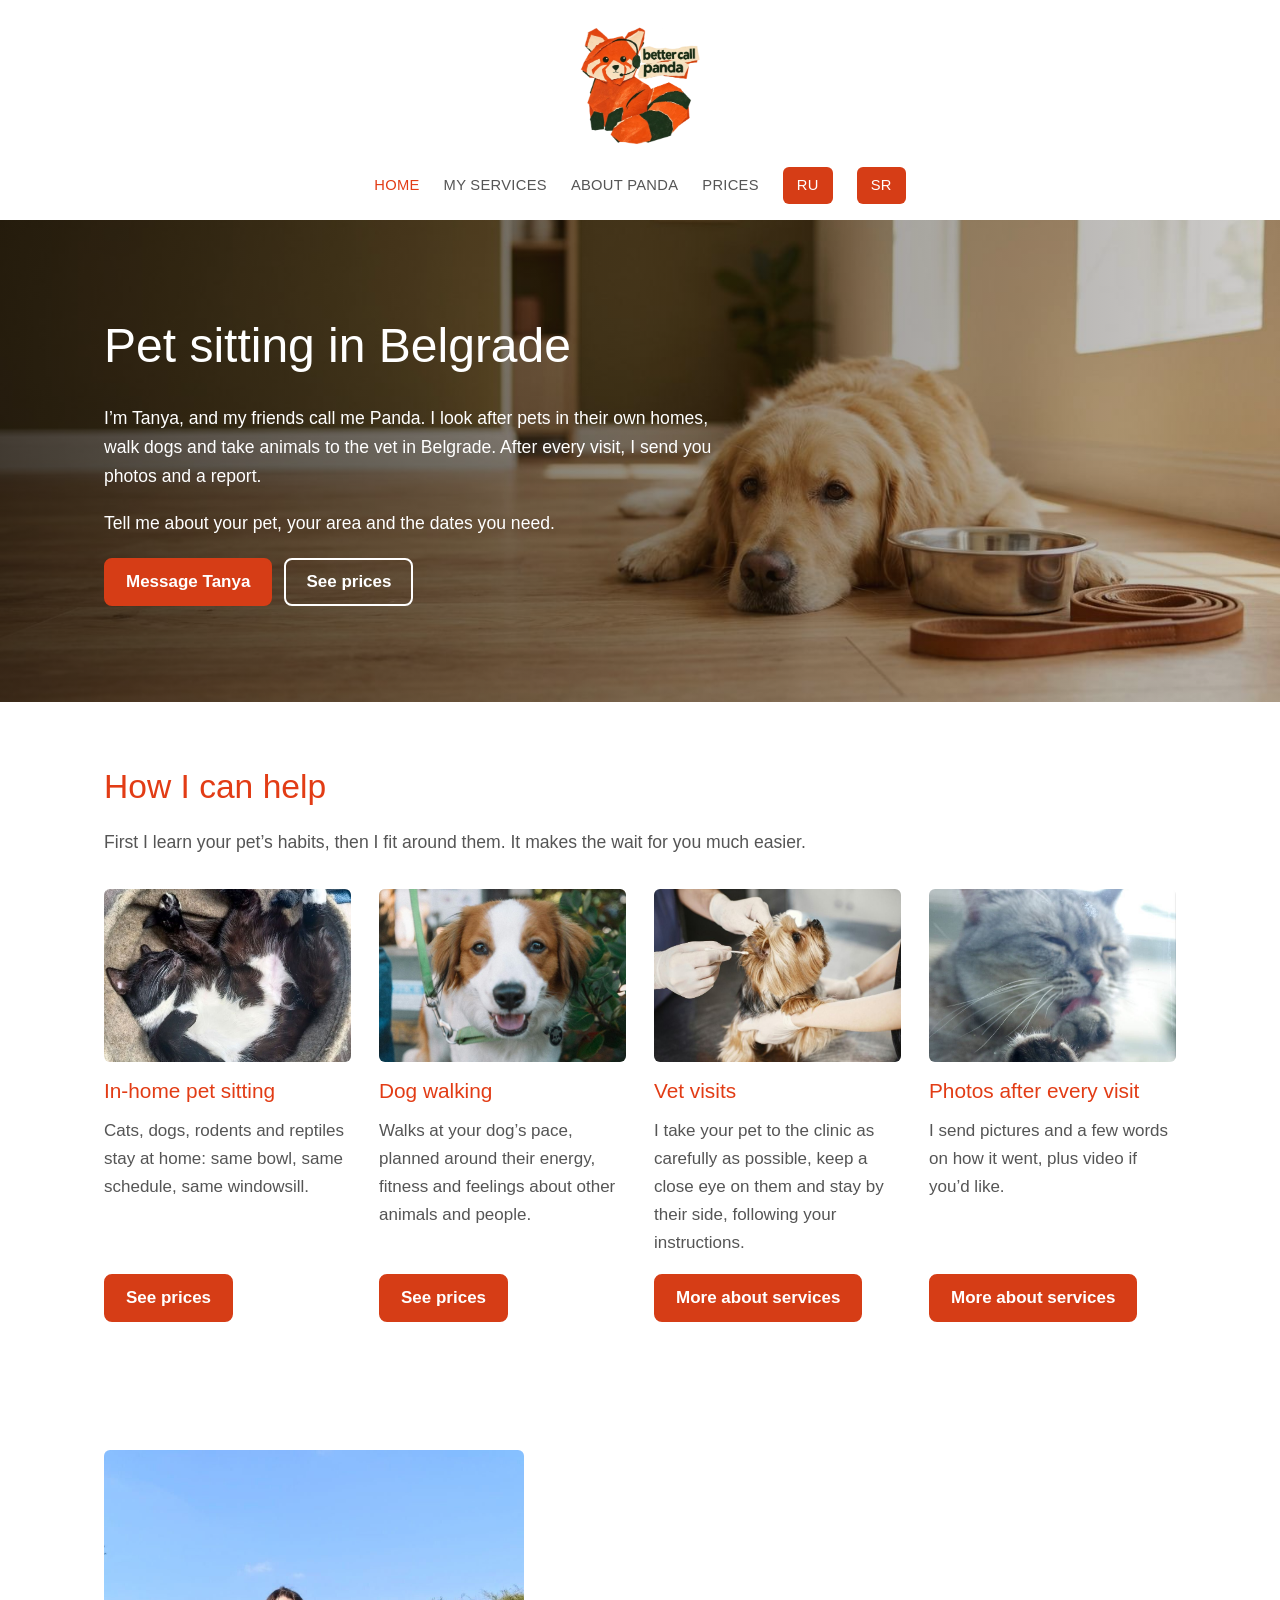
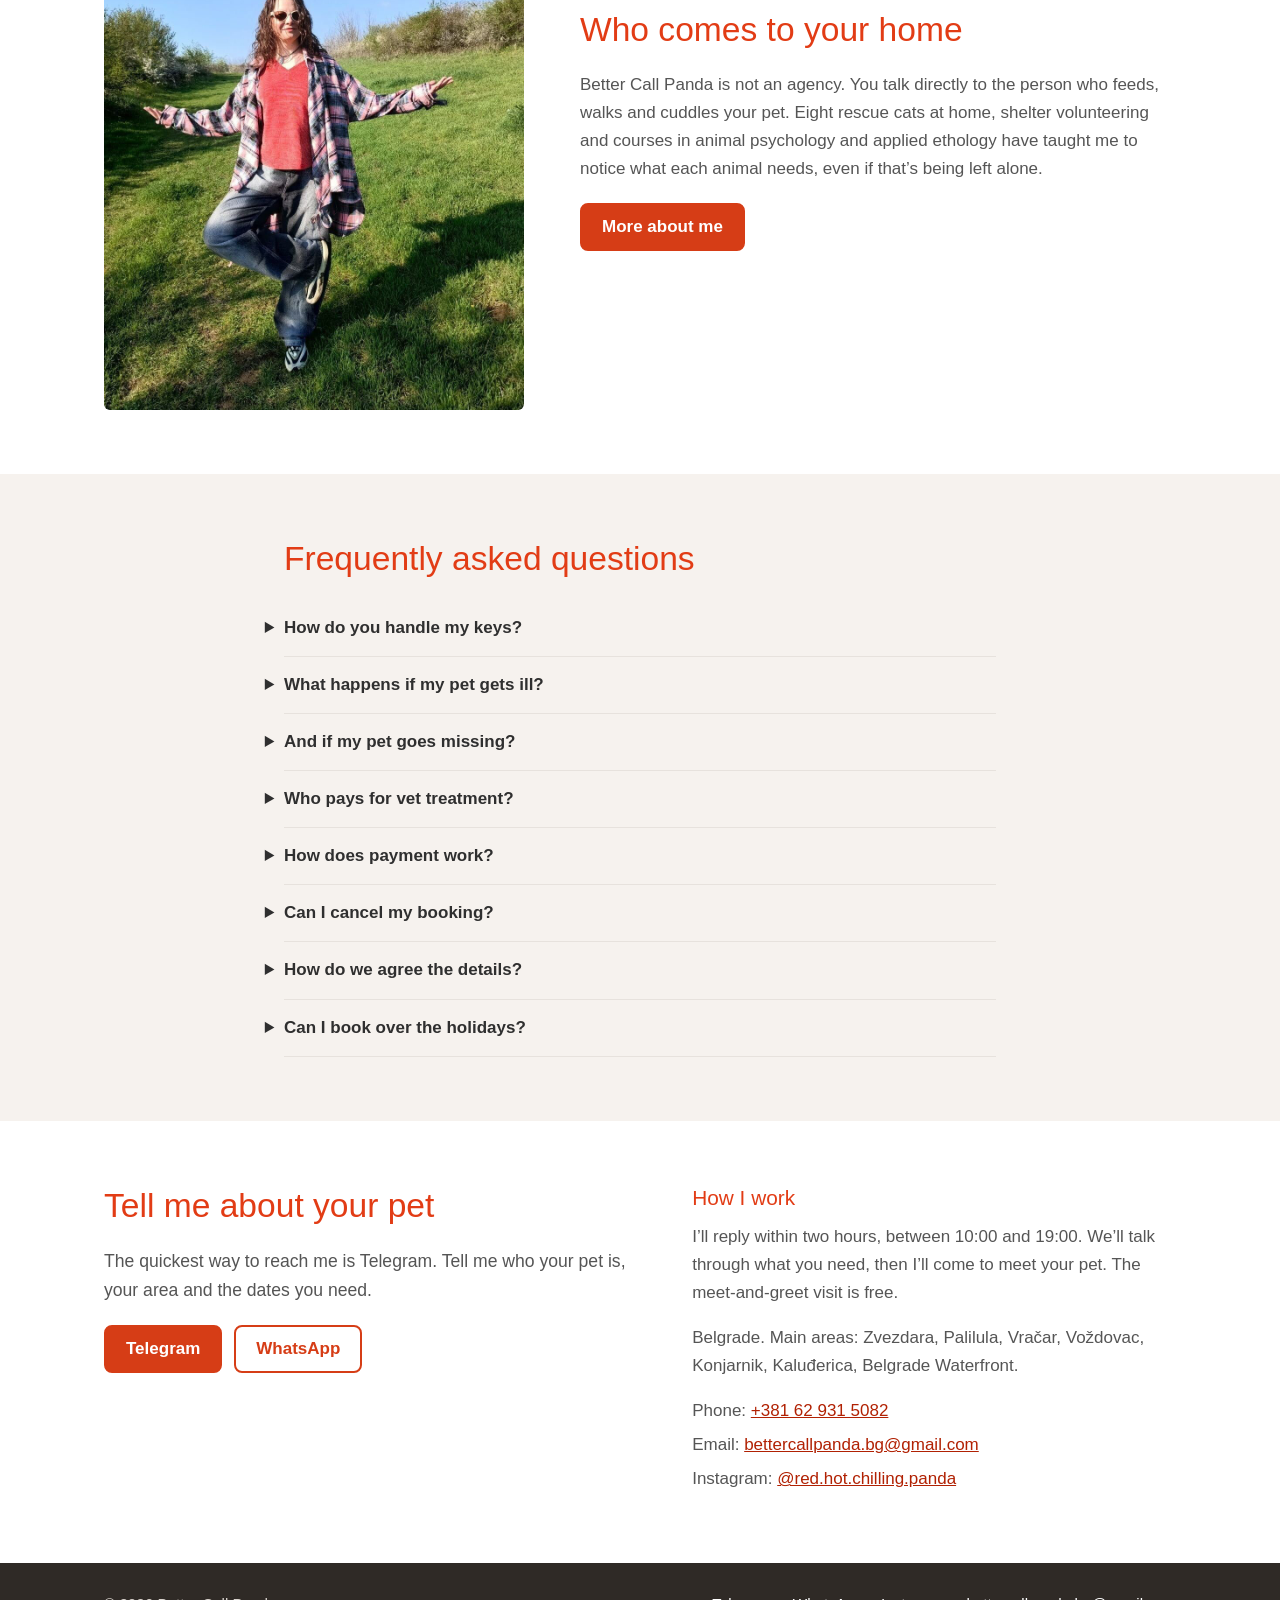
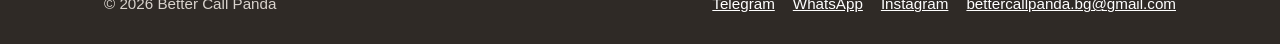
==== commit 5812370b: "Add Serbian language link, 404 text and sitemap entries Co-Authored-By: Claude Opus 5.5 <noreply@ant" ====
--- a/index.html
+++ b/index.html
@@ -8,6 +8,7 @@
 <link rel="canonical" href="https://bettercallpanda.github.io/">
 <link rel="alternate" hreflang="en" href="https://bettercallpanda.github.io/">
 <link rel="alternate" hreflang="ru" href="https://bettercallpanda.github.io/ru/">
+<link rel="alternate" hreflang="sr" href="https://bettercallpanda.github.io/sr/">
 <link rel="alternate" hreflang="x-default" href="https://bettercallpanda.github.io/">
 <meta property="og:type" content="website">
 <meta property="og:title" content="Pet sitting in Belgrade – Better Call Panda">
@@ -29,6 +30,7 @@
 <a href="/about">About Panda</a>
 <a href="/prices">Prices</a>
 <a class="lang" href="/ru/" hreflang="ru">RU</a>
+<a class="lang" href="/sr/" hreflang="sr">SR</a>
 </nav>
 </header>
 <main id="main">
--- a/style.css
+++ b/style.css
@@ -83,3 +83,5 @@
 .who{display:grid;grid-template-columns:minmax(0,420px) minmax(0,1fr);gap:56px;align-items:center}
 .who img{width:100%;height:auto;border-radius:6px}
 @media (max-width:760px){.who{grid-template-columns:1fr;gap:24px}.who img{max-width:420px;margin:0 auto}}
+.who--rev{grid-template-columns:minmax(0,1fr) minmax(0,420px)}
+@media (max-width:760px){.who--rev{grid-template-columns:1fr}.who--rev img{order:-1}}
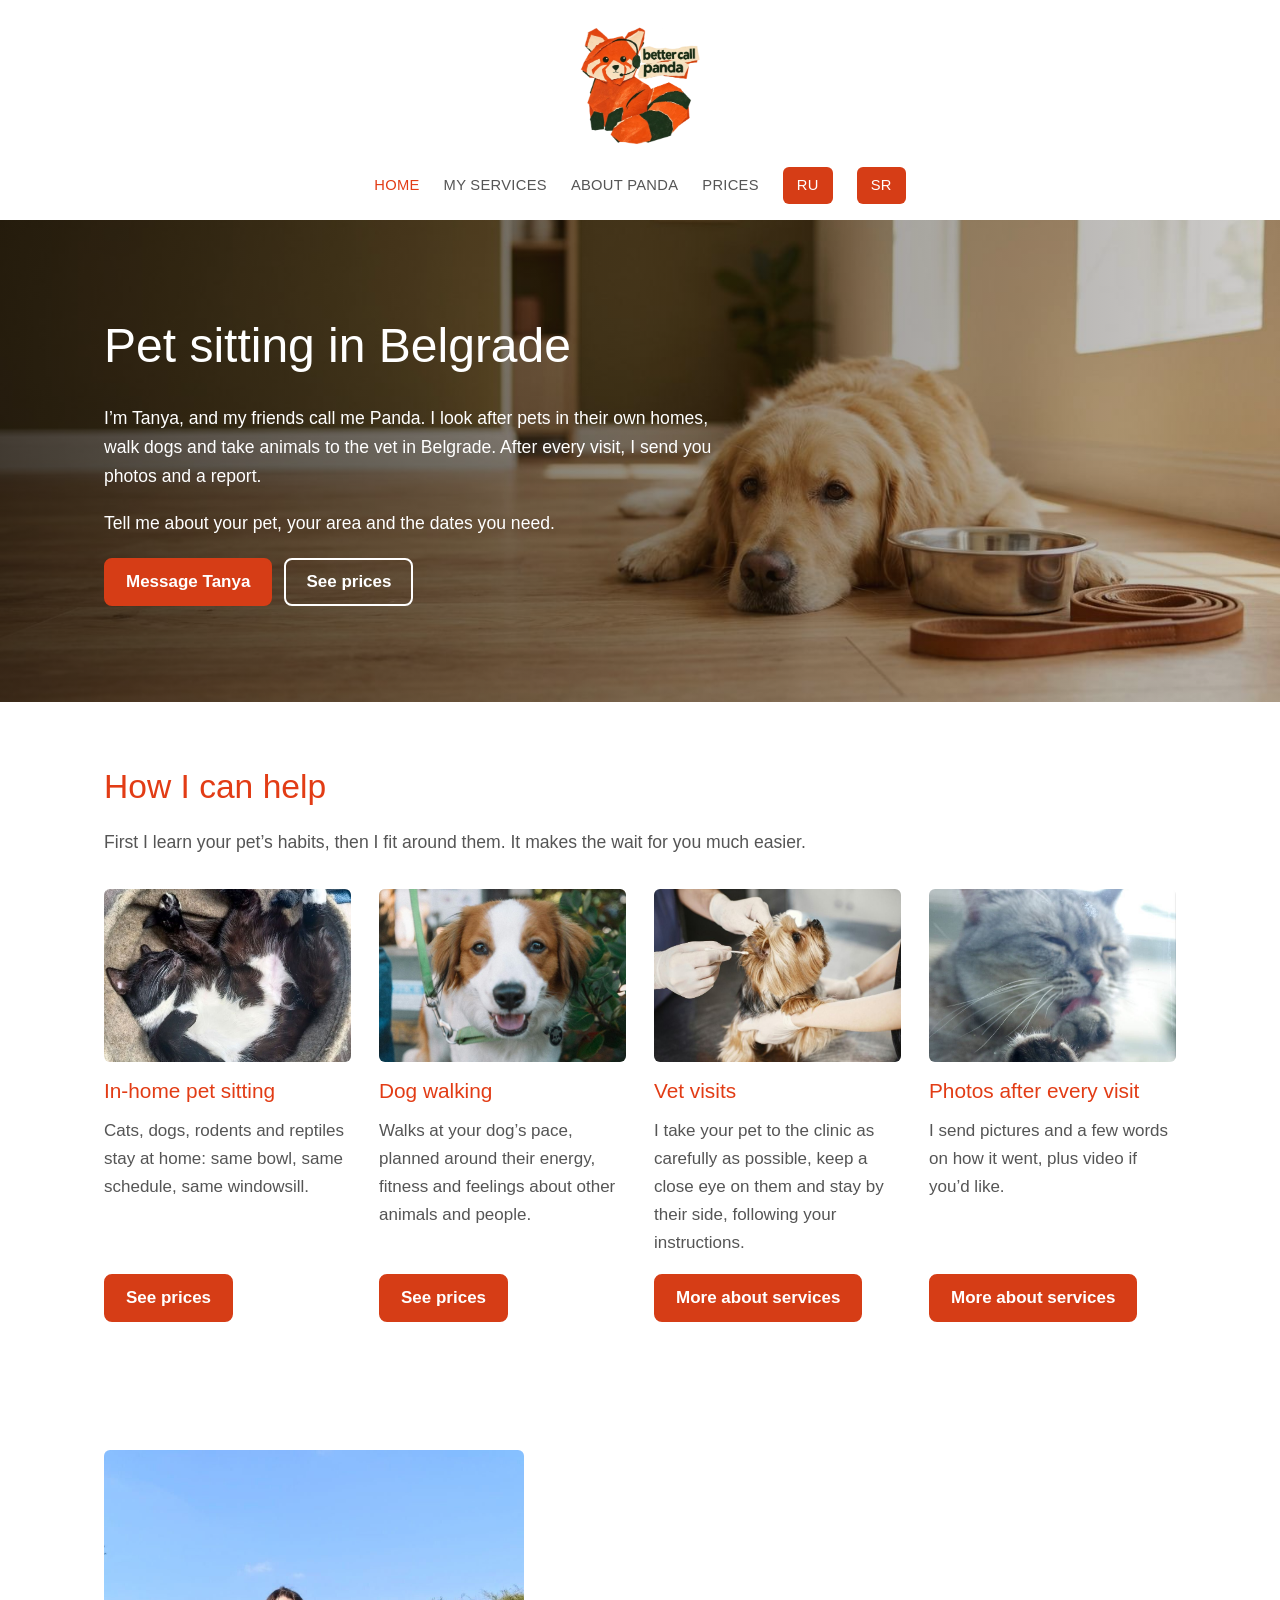
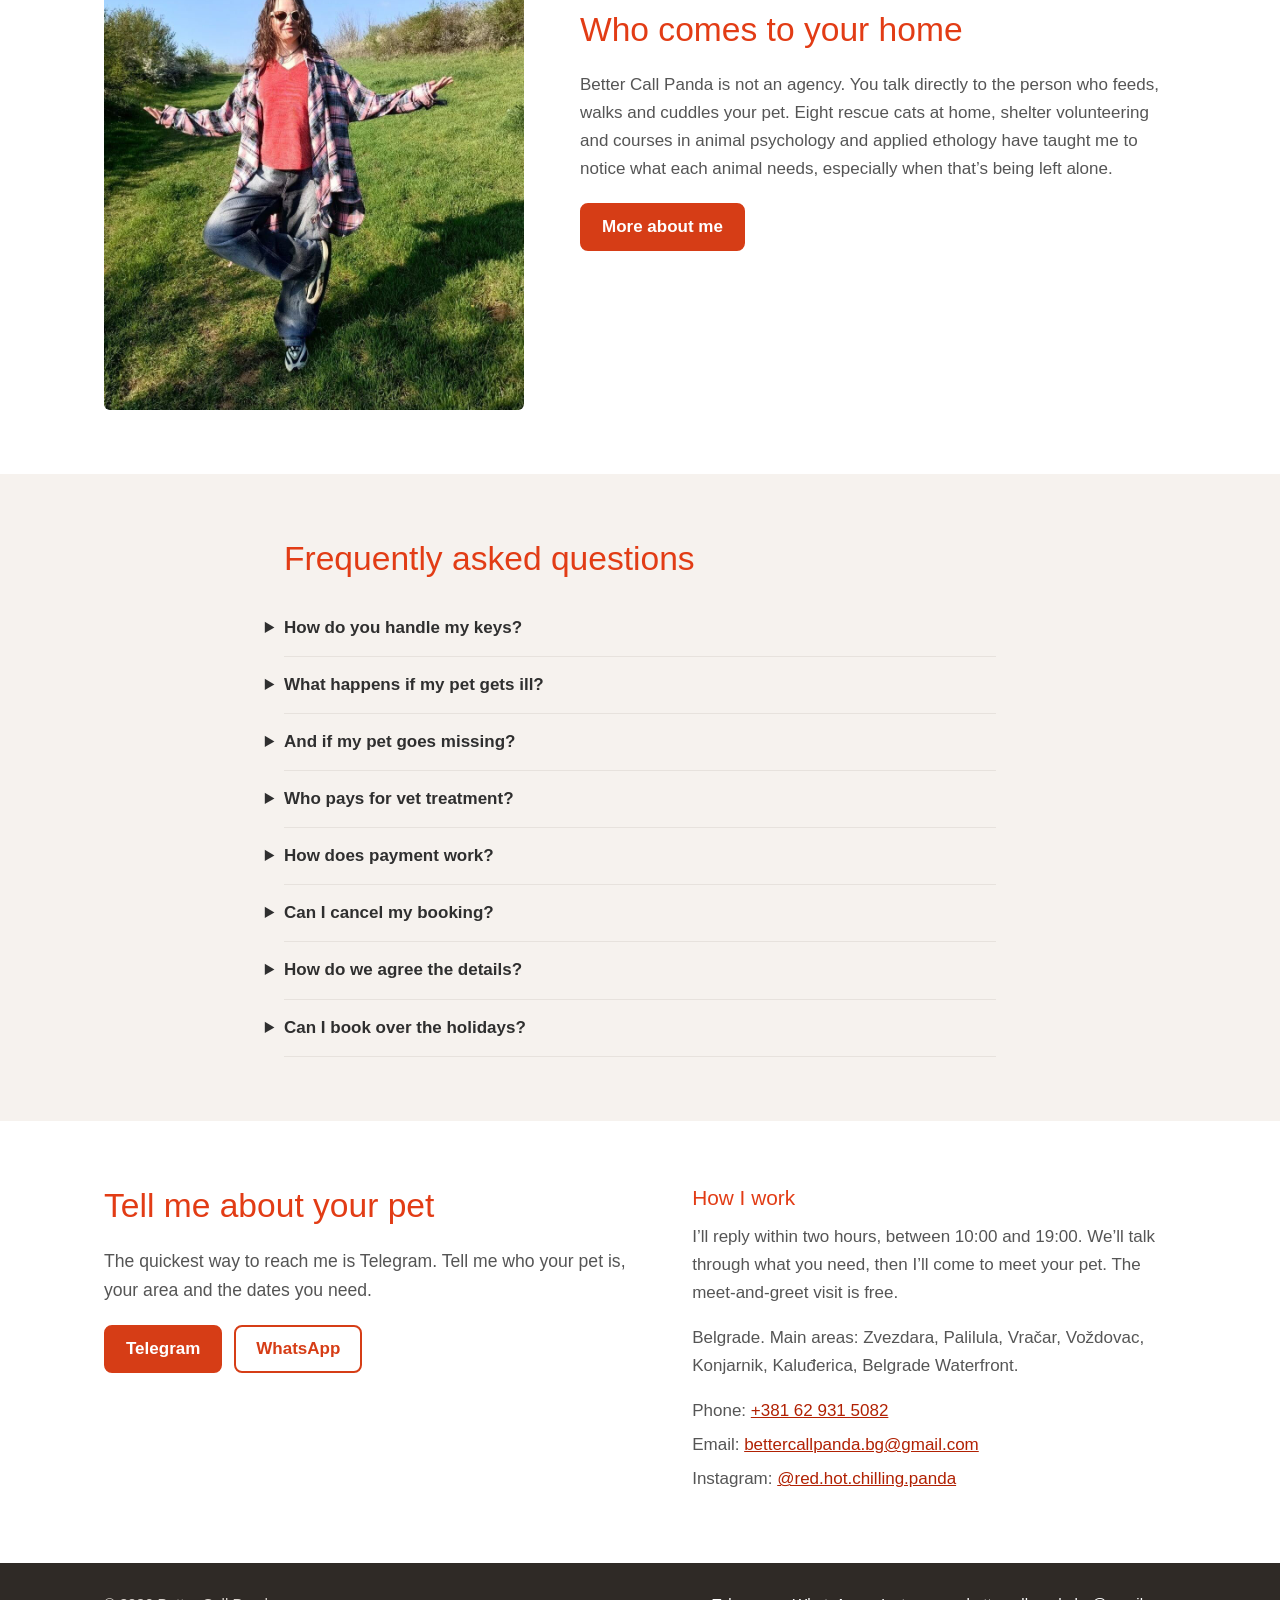
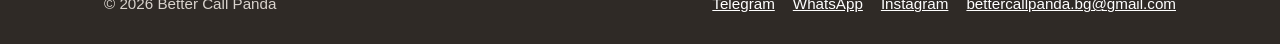
==== commit e57b7bb9: "Reword "even if" to "especially when" on English home page Co-Authored-By: Claude Opus 5.5 <noreply@" ====
--- a/index.html
+++ b/index.html
@@ -36,7 +36,7 @@
 <main id="main">
 <section class="hero"><img src="/img/hero.jpg" alt="" width="1600" height="900"><div class="hero__in"><h1>Pet sitting in Belgrade</h1><p>I’m Tanya, and my friends call me Panda. I look after pets in their own homes, walk dogs and take animals to the vet in Belgrade. After every visit, I send you photos and a report.</p><p>Tell me about your pet, your area and the dates you need.</p><div class="btns"><a class="btn" href="https://t.me/purrfectpanda">Message Tanya</a><a class="btn btn--light" href="/prices">See prices</a></div></div></section>
 <section class="sec"><div class="wrap"><h2>How I can help</h2><p class="lead">First I learn your pet’s habits, then I fit around them. It makes the wait for you much easier.</p><div class="cards"><article class="card"><img src="/img/cat-basket.jpg" alt="Cat curled up in a basket" width="800" height="560" loading="lazy" style="object-position:50% 41%"><h3>In-home pet sitting</h3><p>Cats, dogs, rodents and reptiles stay at home: same bowl, same schedule, same windowsill.</p><a class="btn" href="/prices">See prices</a></article><article class="card"><img src="/img/dog-home.jpg" alt="Happy dog on a walk" width="800" height="560" loading="lazy" style="object-position:50% 16%"><h3>Dog walking</h3><p>Walks at your dog’s pace, planned around their energy, fitness and feelings about other animals and people.</p><a class="btn" href="/prices">See prices</a></article><article class="card"><img src="/img/vet-gloves.jpg" alt="Small dog being examined at the vet" width="800" height="560" loading="lazy"><h3>Vet visits</h3><p>I take your pet to the clinic as carefully as possible, keep a close eye on them and stay by their side, following your instructions.</p><a class="btn" href="/services">More about services</a></article><article class="card"><img src="/img/cat-paw.jpg" alt="Close-up of a cat’s paw" width="800" height="560" loading="lazy" style="object-position:50% 4%"><h3>Photos after every visit</h3><p>I send pictures and a few words on how it went, plus video if you’d like.</p><a class="btn" href="/services">More about services</a></article></div></div></section>
-<section class="sec"><div class="wrap who"><img src="/img/tanya.jpg" alt="Tanya of Better Call Panda in a summer meadow" width="960" height="1280" loading="lazy"><div><h2>Who comes to your home</h2><p>Better Call Panda is not an agency. You talk directly to the person who feeds, walks and cuddles your pet. Eight rescue cats at home, shelter volunteering and courses in animal psychology and applied ethology have taught me to notice what each animal needs, even if that’s being left alone.</p><div class="btns"><a class="btn" href="/about">More about me</a></div></div></div></section>
+<section class="sec"><div class="wrap who"><img src="/img/tanya.jpg" alt="Tanya of Better Call Panda in a summer meadow" width="960" height="1280" loading="lazy"><div><h2>Who comes to your home</h2><p>Better Call Panda is not an agency. You talk directly to the person who feeds, walks and cuddles your pet. Eight rescue cats at home, shelter volunteering and courses in animal psychology and applied ethology have taught me to notice what each animal needs, especially when that’s being left alone.</p><div class="btns"><a class="btn" href="/about">More about me</a></div></div></div></section>
 <section class="sec sec--soft"><div class="wrap narrow"><h2>Frequently asked questions</h2><details><summary>How do you handle my keys?</summary><p>I usually collect and return them in person, hand to hand. If another way suits you better, we’ll work it out.</p></details><details><summary>What happens if my pet gets ill?</summary><p>I ask for emergency contacts and your vet’s details in advance. If anything goes wrong, I’ll contact you straight away and book your pet in at your clinic. If you don’t have one, I’ll choose the nearest suitable clinic.</p></details><details><summary>And if my pet goes missing?</summary><p>I’ll tell you straight away, post in local chats and Facebook groups, and do everything I can to find them. It has never happened on my watch, but I’ve joined searches for lost cats and dogs.</p></details><details><summary>Who pays for vet treatment?</summary><p>Treatment is paid for by the owner. You can leave a sum with me for emergencies. If you haven’t, I’ll pay myself where I can, send you the receipt and you’ll pay me back. If your pet needs urgent care and I can’t pay upfront, I’ll arrange a deposit with the clinic.</p></details><details><summary>How does payment work?</summary><p>Cash only for now. You pay a 50% deposit at the meet-and-greet, which secures your dates, and the rest on the day of the first visit.</p></details><details><summary>Can I cancel my booking?</summary><p>Yes. Cancel at least 48 hours before the first visit and I’ll refund your full deposit. After that, it’s non-refundable. If I ever have to cancel, you’ll get everything back.</p></details><details><summary>How do we agree the details?</summary><p>First by phone or message, then in person at the free meet-and-greet. After that, I’ll send you the dates, services, price and cancellation terms, and all you need to do is confirm.</p></details><details><summary>Can I book over the holidays?</summary><p>Yes, but it’s best to message me early, as dates fill up faster around the holidays.</p></details></div></section>
 <section class="sec" id="contact"><div class="wrap contact"><div><h2>Tell me about your pet</h2><p class="lead">The quickest way to reach me is Telegram. Tell me who your pet is, your area and the dates you need.</p><div class="btns"><a class="btn" href="https://t.me/purrfectpanda">Telegram</a><a class="btn btn--ghost" href="https://wa.me/381629315082">WhatsApp</a></div></div><div><h3>How I work</h3><p>I’ll reply within two hours, between 10:00 and 19:00. We’ll talk through what you need, then I’ll come to meet your pet. The meet-and-greet visit is free.</p><p>Belgrade. Main areas: Zvezdara, Palilula, Vračar, Voždovac, Konjarnik, Kaluđerica, Belgrade Waterfront.</p><ul><li>Phone: <a href="tel:+381629315082">+381 62 931 5082</a></li><li>Email: <a href="mailto:bettercallpanda.bg@gmail.com">bettercallpanda.bg@gmail.com</a></li><li>Instagram: <a href="https://instagram.com/red.hot.chilling.panda">@red.hot.chilling.panda</a></li></ul></div></div></section>
 </main>
--- a/style.css
+++ b/style.css
@@ -85,3 +85,5 @@
 @media (max-width:760px){.who{grid-template-columns:1fr;gap:24px}.who img{max-width:420px;margin:0 auto}}
 .who--rev{grid-template-columns:minmax(0,1fr) minmax(0,420px)}
 @media (max-width:760px){.who--rev{grid-template-columns:1fr}.who--rev img{order:-1}}
+@media (max-width:520px){.nav{gap:2px 9px}.nav a{font-size:.7rem;letter-spacing:0}.nav a.lang{padding:3px 7px}}
+@media (max-width:340px){.nav{gap:2px 6px}.nav a.lang{padding:3px 6px}}
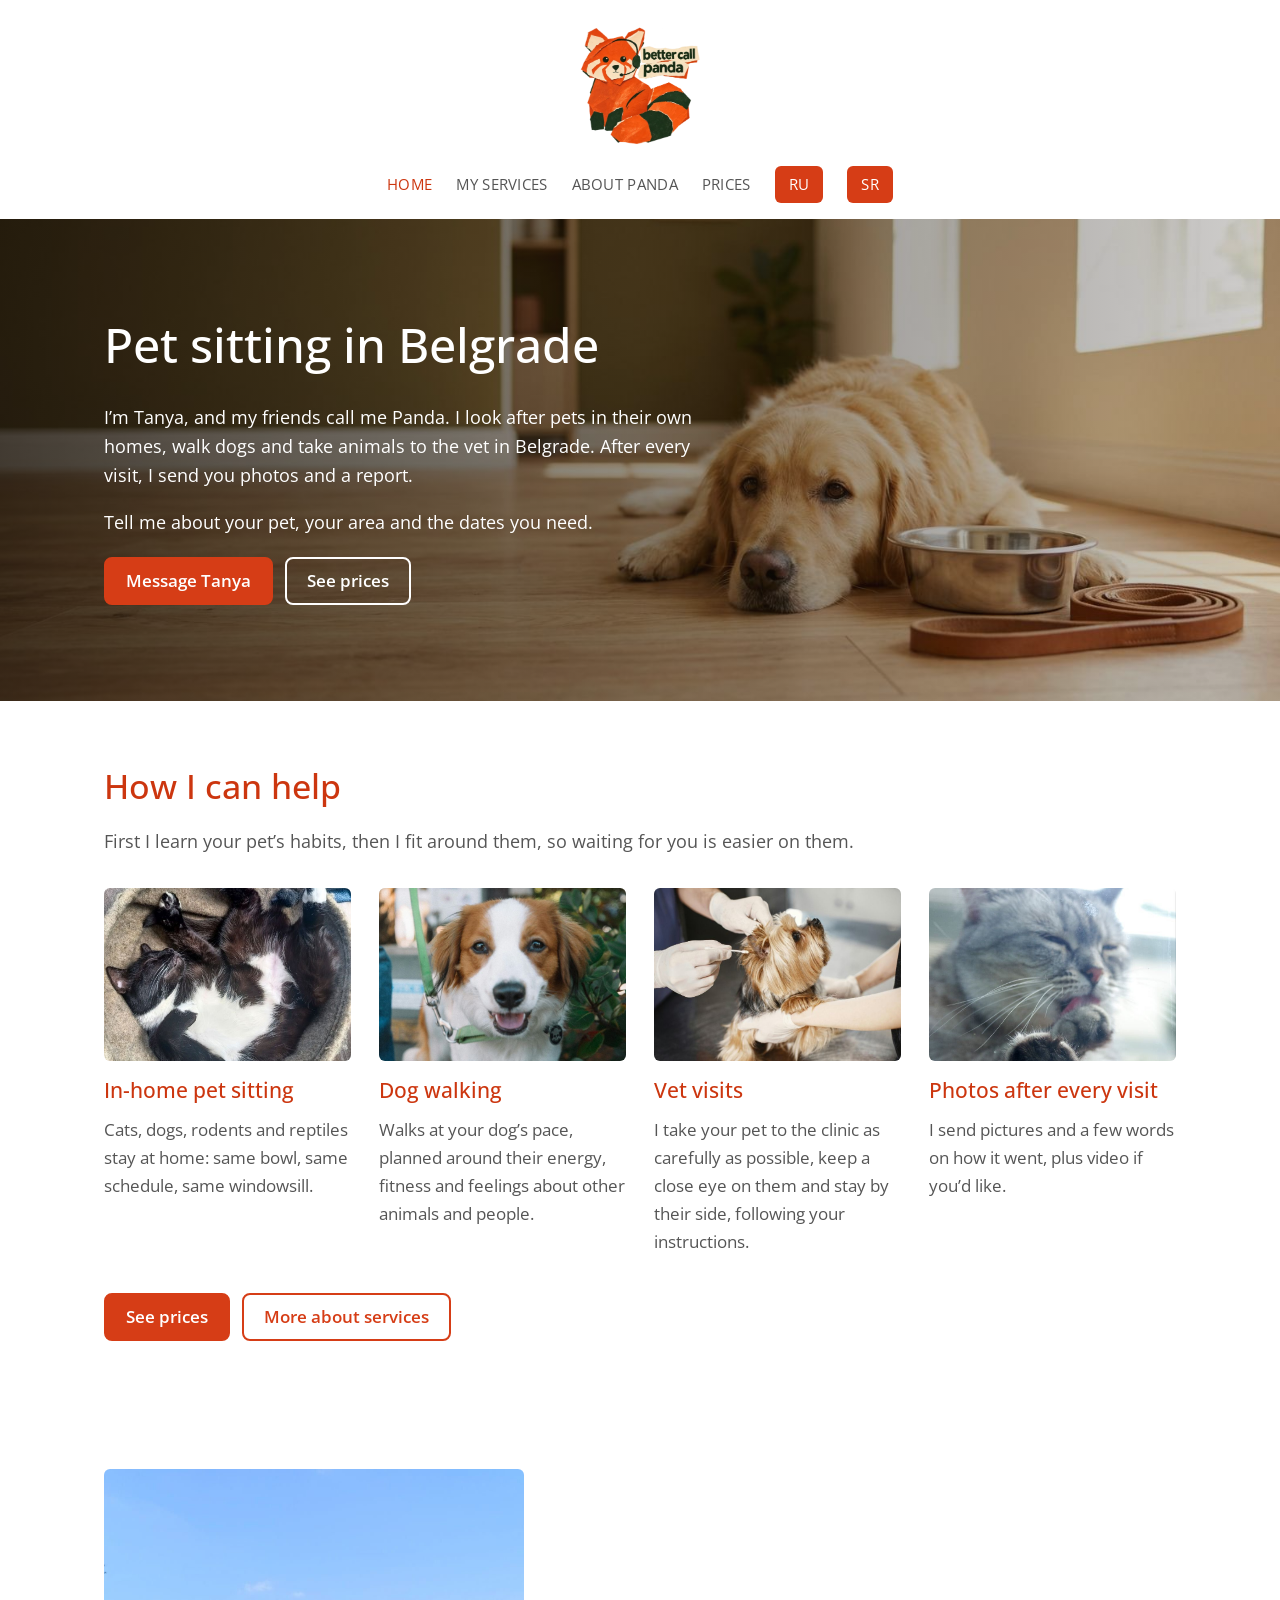
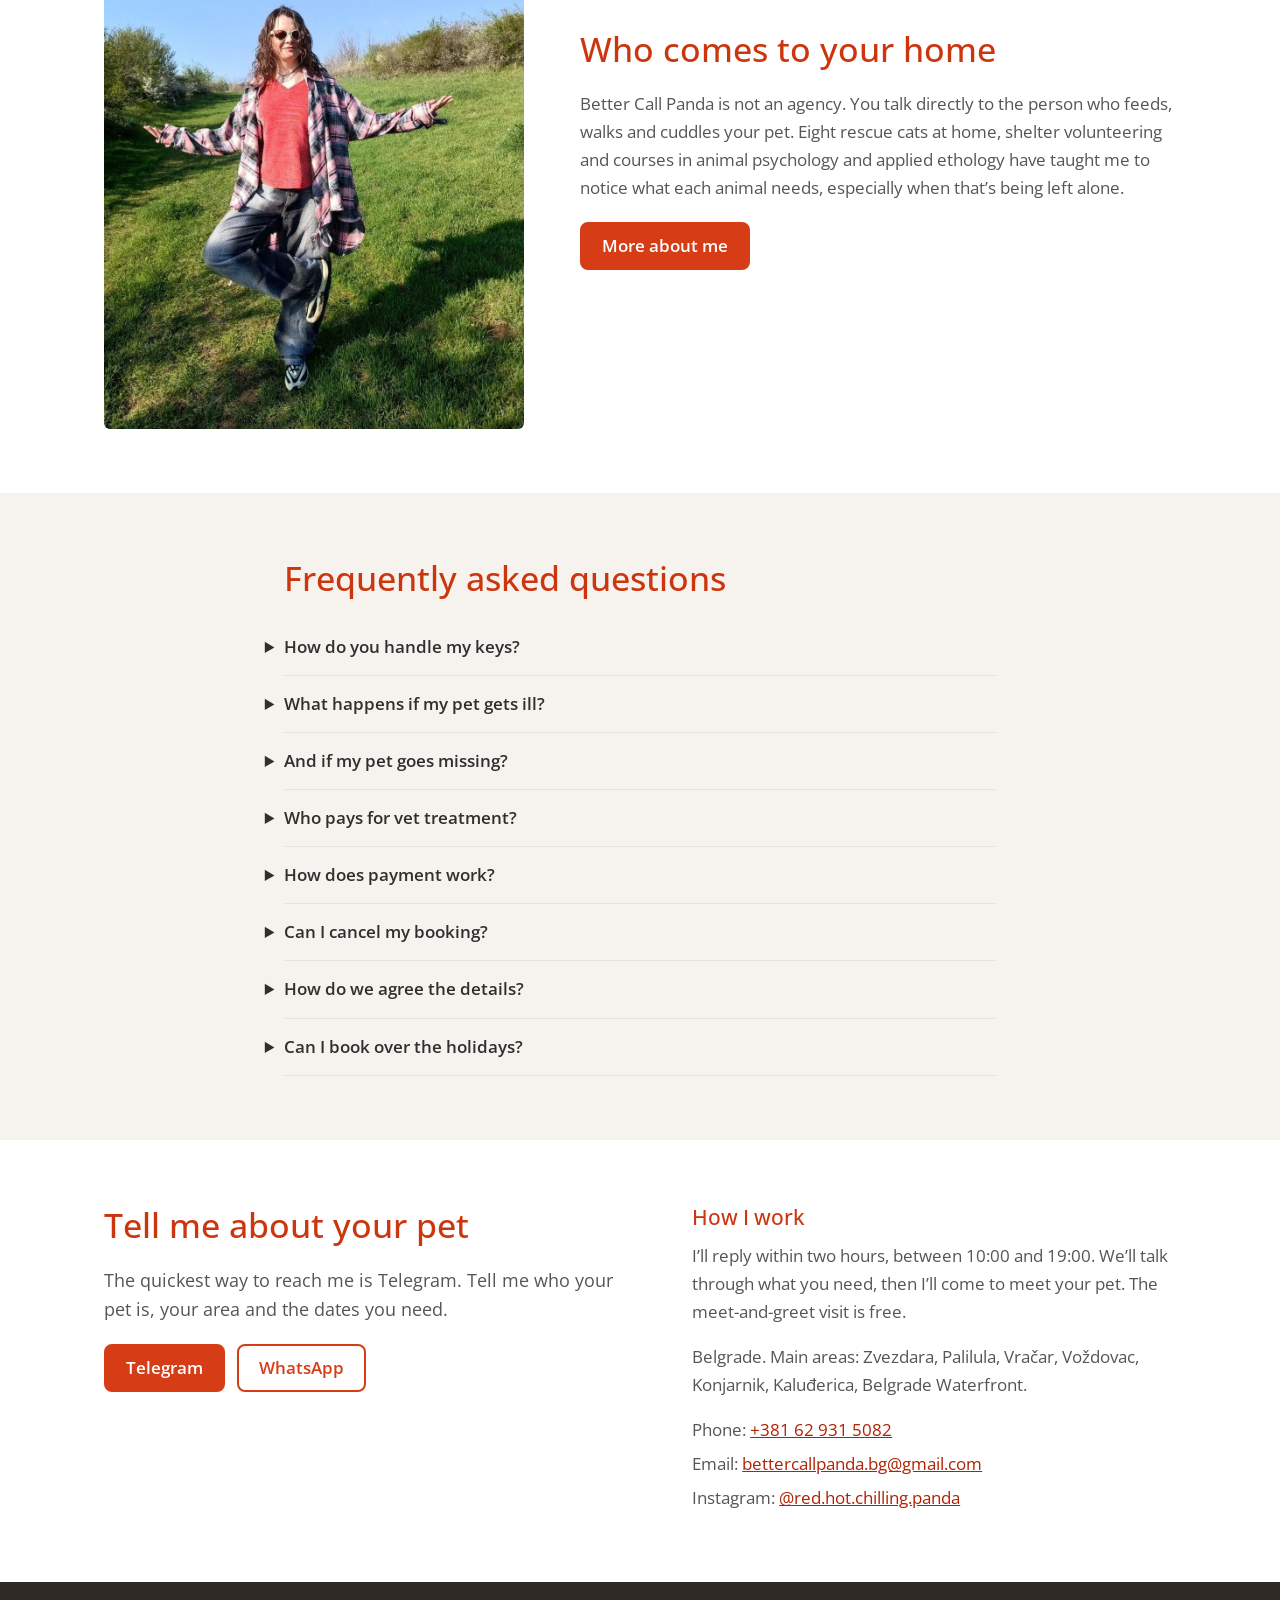
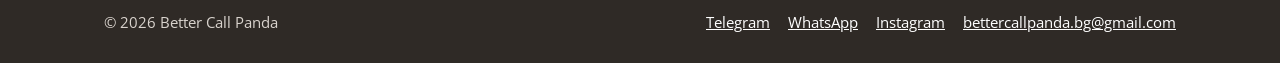
==== commit 4029c3f0: "Mobile Telegram button, fewer card buttons, contrast, font, price notes (EN) Co-Authored-By: Claude " ====
--- a/index.html
+++ b/index.html
@@ -17,6 +17,7 @@
 <meta property="og:image" content="https://bettercallpanda.github.io/img/tanya-portrait.jpg">
 <meta property="og:locale" content="en_RS">
 <link rel="icon" type="image/png" href="/img/favicon.png">
+<link rel="preload" href="/fonts/open-sans-latin.woff2" as="font" type="font/woff2" crossorigin>
 <link rel="stylesheet" href="/style.css">
 <script type="application/ld+json">{"@context":"https://schema.org","@type":"LocalBusiness","name":"Better Call Panda","description":"In-home pet sitting, dog walking and vet visits in Belgrade. Photos after every visit.","url":"https://bettercallpanda.github.io/","image":"https://bettercallpanda.github.io/img/tanya-portrait.jpg","telephone":"+381 62 931 5082","email":"bettercallpanda.bg@gmail.com","areaServed":"Belgrade","address":{"@type":"PostalAddress","addressLocality":"Belgrade","addressCountry":"RS"},"sameAs":["https://instagram.com/red.hot.chilling.panda","https://t.me/purrfectpanda"]}</script>
 </head>
@@ -35,11 +36,12 @@
 </header>
 <main id="main">
 <section class="hero"><img src="/img/hero.jpg" alt="" width="1600" height="900"><div class="hero__in"><h1>Pet sitting in Belgrade</h1><p>I’m Tanya, and my friends call me Panda. I look after pets in their own homes, walk dogs and take animals to the vet in Belgrade. After every visit, I send you photos and a report.</p><p>Tell me about your pet, your area and the dates you need.</p><div class="btns"><a class="btn" href="https://t.me/purrfectpanda">Message Tanya</a><a class="btn btn--light" href="/prices">See prices</a></div></div></section>
-<section class="sec"><div class="wrap"><h2>How I can help</h2><p class="lead">First I learn your pet’s habits, then I fit around them. It makes the wait for you much easier.</p><div class="cards"><article class="card"><img src="/img/cat-basket.jpg" alt="Cat curled up in a basket" width="800" height="560" loading="lazy" style="object-position:50% 41%"><h3>In-home pet sitting</h3><p>Cats, dogs, rodents and reptiles stay at home: same bowl, same schedule, same windowsill.</p><a class="btn" href="/prices">See prices</a></article><article class="card"><img src="/img/dog-home.jpg" alt="Happy dog on a walk" width="800" height="560" loading="lazy" style="object-position:50% 16%"><h3>Dog walking</h3><p>Walks at your dog’s pace, planned around their energy, fitness and feelings about other animals and people.</p><a class="btn" href="/prices">See prices</a></article><article class="card"><img src="/img/vet-gloves.jpg" alt="Small dog being examined at the vet" width="800" height="560" loading="lazy"><h3>Vet visits</h3><p>I take your pet to the clinic as carefully as possible, keep a close eye on them and stay by their side, following your instructions.</p><a class="btn" href="/services">More about services</a></article><article class="card"><img src="/img/cat-paw.jpg" alt="Close-up of a cat’s paw" width="800" height="560" loading="lazy" style="object-position:50% 4%"><h3>Photos after every visit</h3><p>I send pictures and a few words on how it went, plus video if you’d like.</p><a class="btn" href="/services">More about services</a></article></div></div></section>
+<section class="sec"><div class="wrap"><h2>How I can help</h2><p class="lead">First I learn your pet’s habits, then I fit around them, so waiting for you is easier on them.</p><div class="cards"><article class="card"><img src="/img/cat-basket.jpg" alt="Cat curled up in a basket" width="800" height="560" loading="lazy" style="object-position:50% 41%"><h3>In-home pet sitting</h3><p>Cats, dogs, rodents and reptiles stay at home: same bowl, same schedule, same windowsill.</p></article><article class="card"><img src="/img/dog-home.jpg" alt="Happy dog on a walk" width="800" height="560" loading="lazy" style="object-position:50% 16%"><h3>Dog walking</h3><p>Walks at your dog’s pace, planned around their energy, fitness and feelings about other animals and people.</p></article><article class="card"><img src="/img/vet-gloves.jpg" alt="Small dog being examined at the vet" width="800" height="560" loading="lazy"><h3>Vet visits</h3><p>I take your pet to the clinic as carefully as possible, keep a close eye on them and stay by their side, following your instructions.</p></article><article class="card"><img src="/img/cat-paw.jpg" alt="Close-up of a cat’s paw" width="800" height="560" loading="lazy" style="object-position:50% 4%"><h3>Photos after every visit</h3><p>I send pictures and a few words on how it went, plus video if you’d like.</p></article></div><div class="btns"><a class="btn" href="/prices">See prices</a><a class="btn btn--ghost" href="/services">More about services</a></div></div></section>
 <section class="sec"><div class="wrap who"><img src="/img/tanya.jpg" alt="Tanya of Better Call Panda in a summer meadow" width="960" height="1280" loading="lazy"><div><h2>Who comes to your home</h2><p>Better Call Panda is not an agency. You talk directly to the person who feeds, walks and cuddles your pet. Eight rescue cats at home, shelter volunteering and courses in animal psychology and applied ethology have taught me to notice what each animal needs, especially when that’s being left alone.</p><div class="btns"><a class="btn" href="/about">More about me</a></div></div></div></section>
 <section class="sec sec--soft"><div class="wrap narrow"><h2>Frequently asked questions</h2><details><summary>How do you handle my keys?</summary><p>I usually collect and return them in person, hand to hand. If another way suits you better, we’ll work it out.</p></details><details><summary>What happens if my pet gets ill?</summary><p>I ask for emergency contacts and your vet’s details in advance. If anything goes wrong, I’ll contact you straight away and book your pet in at your clinic. If you don’t have one, I’ll choose the nearest suitable clinic.</p></details><details><summary>And if my pet goes missing?</summary><p>I’ll tell you straight away, post in local chats and Facebook groups, and do everything I can to find them. It has never happened on my watch, but I’ve joined searches for lost cats and dogs.</p></details><details><summary>Who pays for vet treatment?</summary><p>Treatment is paid for by the owner. You can leave a sum with me for emergencies. If you haven’t, I’ll pay myself where I can, send you the receipt and you’ll pay me back. If your pet needs urgent care and I can’t pay upfront, I’ll arrange a deposit with the clinic.</p></details><details><summary>How does payment work?</summary><p>Cash only for now. You pay a 50% deposit at the meet-and-greet, which secures your dates, and the rest on the day of the first visit.</p></details><details><summary>Can I cancel my booking?</summary><p>Yes. Cancel at least 48 hours before the first visit and I’ll refund your full deposit. After that, it’s non-refundable. If I ever have to cancel, you’ll get everything back.</p></details><details><summary>How do we agree the details?</summary><p>First by phone or message, then in person at the free meet-and-greet. After that, I’ll send you the dates, services, price and cancellation terms, and all you need to do is confirm.</p></details><details><summary>Can I book over the holidays?</summary><p>Yes, but it’s best to message me early, as dates fill up faster around the holidays.</p></details></div></section>
 <section class="sec" id="contact"><div class="wrap contact"><div><h2>Tell me about your pet</h2><p class="lead">The quickest way to reach me is Telegram. Tell me who your pet is, your area and the dates you need.</p><div class="btns"><a class="btn" href="https://t.me/purrfectpanda">Telegram</a><a class="btn btn--ghost" href="https://wa.me/381629315082">WhatsApp</a></div></div><div><h3>How I work</h3><p>I’ll reply within two hours, between 10:00 and 19:00. We’ll talk through what you need, then I’ll come to meet your pet. The meet-and-greet visit is free.</p><p>Belgrade. Main areas: Zvezdara, Palilula, Vračar, Voždovac, Konjarnik, Kaluđerica, Belgrade Waterfront.</p><ul><li>Phone: <a href="tel:+381629315082">+381 62 931 5082</a></li><li>Email: <a href="mailto:bettercallpanda.bg@gmail.com">bettercallpanda.bg@gmail.com</a></li><li>Instagram: <a href="https://instagram.com/red.hot.chilling.panda">@red.hot.chilling.panda</a></li></ul></div></div></section>
 </main>
 <footer class="foot"><div class="wrap"><span>© 2026 Better Call Panda</span><nav aria-label="Contacts"><a href="https://t.me/purrfectpanda">Telegram</a><a href="https://wa.me/381629315082">WhatsApp</a><a href="https://instagram.com/red.hot.chilling.panda">Instagram</a><a href="mailto:bettercallpanda.bg@gmail.com">bettercallpanda.bg@gmail.com</a></nav></div></footer>
+<a class="tg-float" href="https://t.me/purrfectpanda"><svg viewBox="0 0 24 24" aria-hidden="true"><path d="M21.9 4.3 18.7 19.4c-.2 1-.9 1.3-1.8.8l-4.9-3.6-2.4 2.3c-.3.3-.5.5-1 .5l.3-5L18 6.1c.4-.4-.1-.6-.6-.2L6.2 13 1.4 11.5c-1-.3-1-1 .2-1.5L20.6 2.7c.9-.3 1.6.2 1.3 1.6z"/></svg><span>Message on Telegram</span></a>
 </body>
 </html>
--- a/style.css
+++ b/style.css
@@ -1,4 +1,8 @@
-:root{--brand:#e23c15;--brand-dark:#b12103;--accent:#d63d16;--ink:#2f2f2f;--text:#555;--line:#e7e2dd;--soft:#f6f2ee;--white:#fff;--wrap:1120px}
+@font-face{font-family:"Open Sans";font-style:normal;font-weight:400 600;font-display:swap;src:url(/fonts/open-sans-cyrillic-ext.woff2) format("woff2");unicode-range:U+0460-052F, U+1C80-1C8A, U+20B4, U+2DE0-2DFF, U+A640-A69F, U+FE2E-FE2F}
+@font-face{font-family:"Open Sans";font-style:normal;font-weight:400 600;font-display:swap;src:url(/fonts/open-sans-cyrillic.woff2) format("woff2");unicode-range:U+0301, U+0400-045F, U+0490-0491, U+04B0-04B1, U+2116}
+@font-face{font-family:"Open Sans";font-style:normal;font-weight:400 600;font-display:swap;src:url(/fonts/open-sans-latin-ext.woff2) format("woff2");unicode-range:U+0100-02BA, U+02BD-02C5, U+02C7-02CC, U+02CE-02D7, U+02DD-02FF, U+0304, U+0308, U+0329, U+1D00-1DBF, U+1E00-1E9F, U+1EF2-1EFF, U+2020, U+20A0-20AB, U+20AD-20C4, U+2113, U+2C60-2C7F, U+A720-A7FF}
+@font-face{font-family:"Open Sans";font-style:normal;font-weight:400 600;font-display:swap;src:url(/fonts/open-sans-latin.woff2) format("woff2");unicode-range:U+0000-00FF, U+0131, U+0152-0153, U+02BB-02BC, U+02C6, U+02DA, U+02DC, U+0304, U+0308, U+0329, U+2000-206F, U+20AC, U+2122, U+2191, U+2193, U+2212, U+2215, U+FEFF, U+FFFD}
+:root{--brand:#cc360f;--brand-dark:#b12103;--accent:#d63d16;--ink:#2f2f2f;--text:#555;--line:#e7e2dd;--soft:#f6f2ee;--white:#fff;--wrap:1120px}
 *{box-sizing:border-box}
 html{-webkit-text-size-adjust:100%}
 body{margin:0;background:var(--white);color:var(--text);font:400 17px/1.65 "Open Sans","Segoe UI",Roboto,Helvetica,Arial,sans-serif}
@@ -87,3 +91,5 @@
 @media (max-width:760px){.who--rev{grid-template-columns:1fr}.who--rev img{order:-1}}
 @media (max-width:520px){.nav{gap:2px 9px}.nav a{font-size:.7rem;letter-spacing:0}.nav a.lang{padding:3px 7px}}
 @media (max-width:340px){.nav{gap:2px 6px}.nav a.lang{padding:3px 6px}}
+.tg-float{display:none}
+@media (max-width:760px){.tg-float{display:flex;align-items:center;gap:8px;position:fixed;right:16px;bottom:16px;z-index:50;background:var(--accent);color:#fff;text-decoration:none;font-weight:600;font-size:.95rem;border-radius:999px;padding:12px 18px;box-shadow:0 6px 18px rgba(0,0,0,.28)}.tg-float svg{width:18px;height:18px;fill:currentColor}.foot{padding-bottom:84px}}
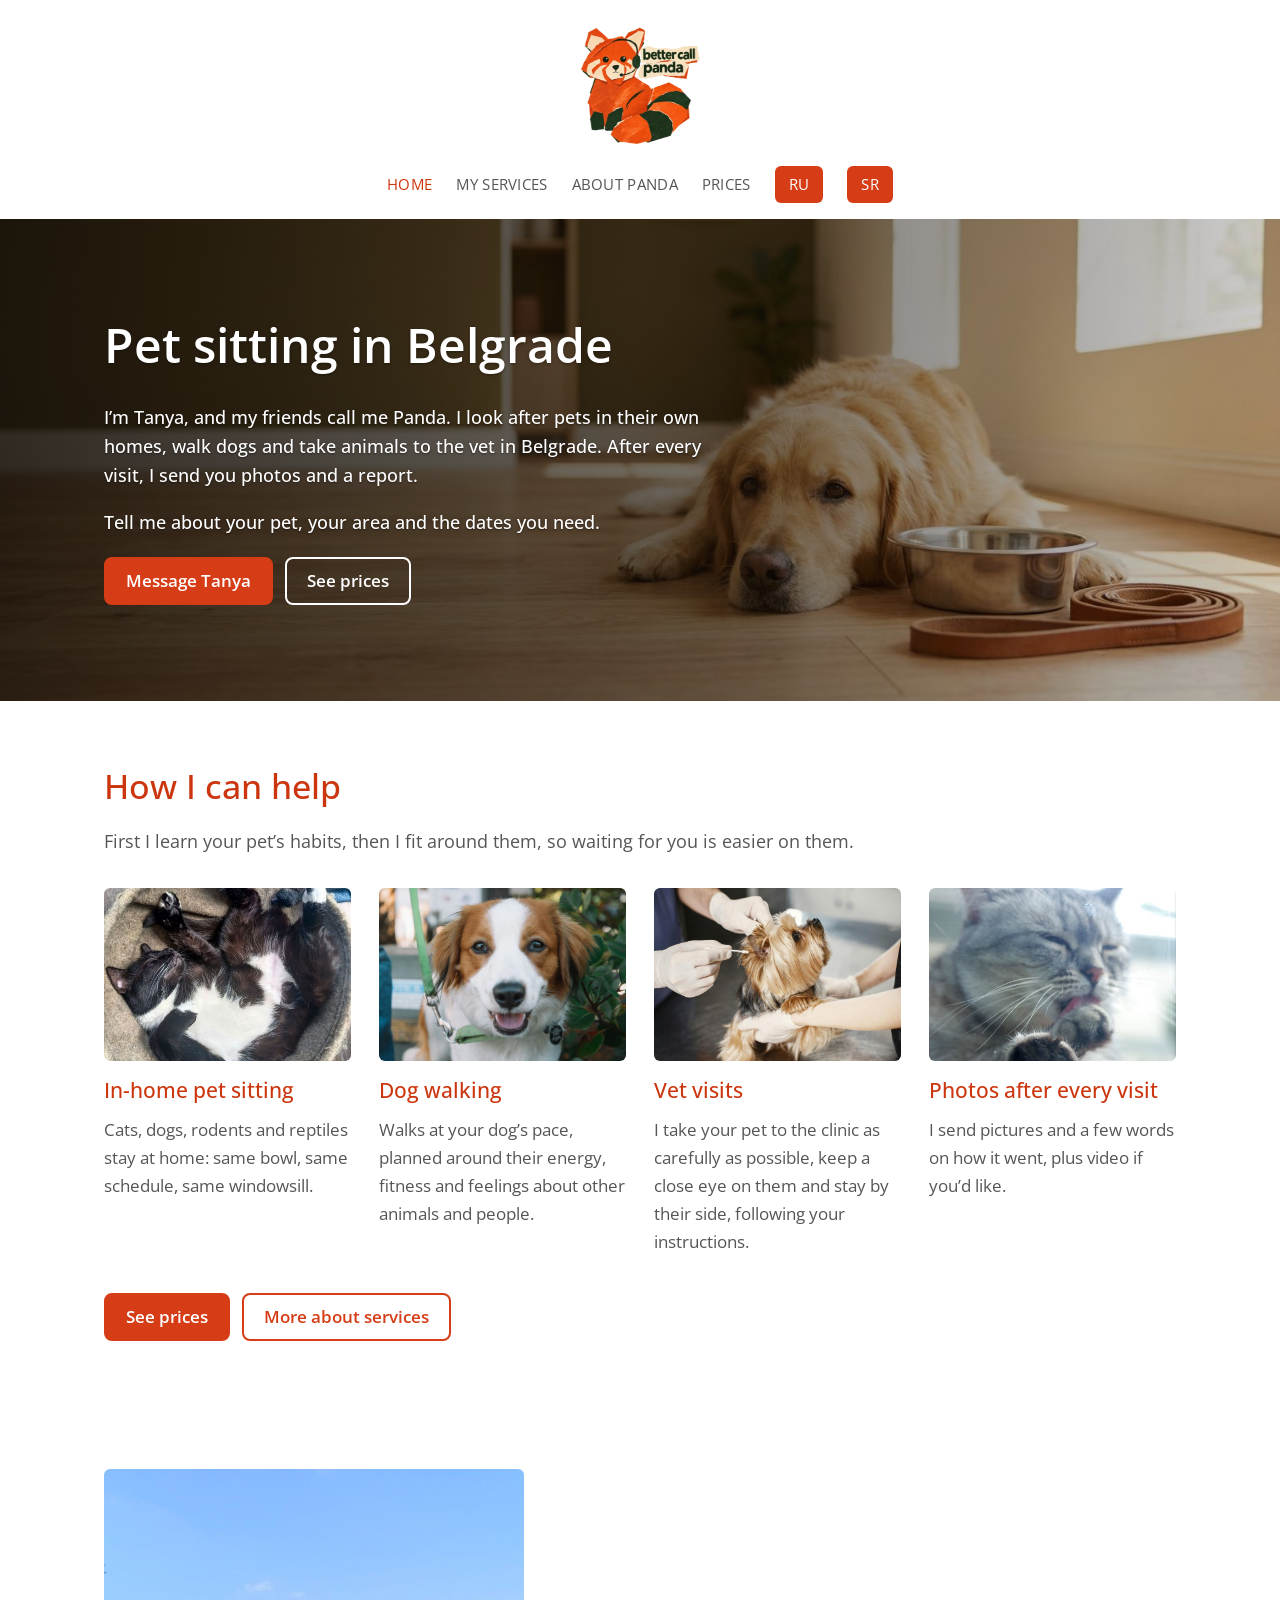
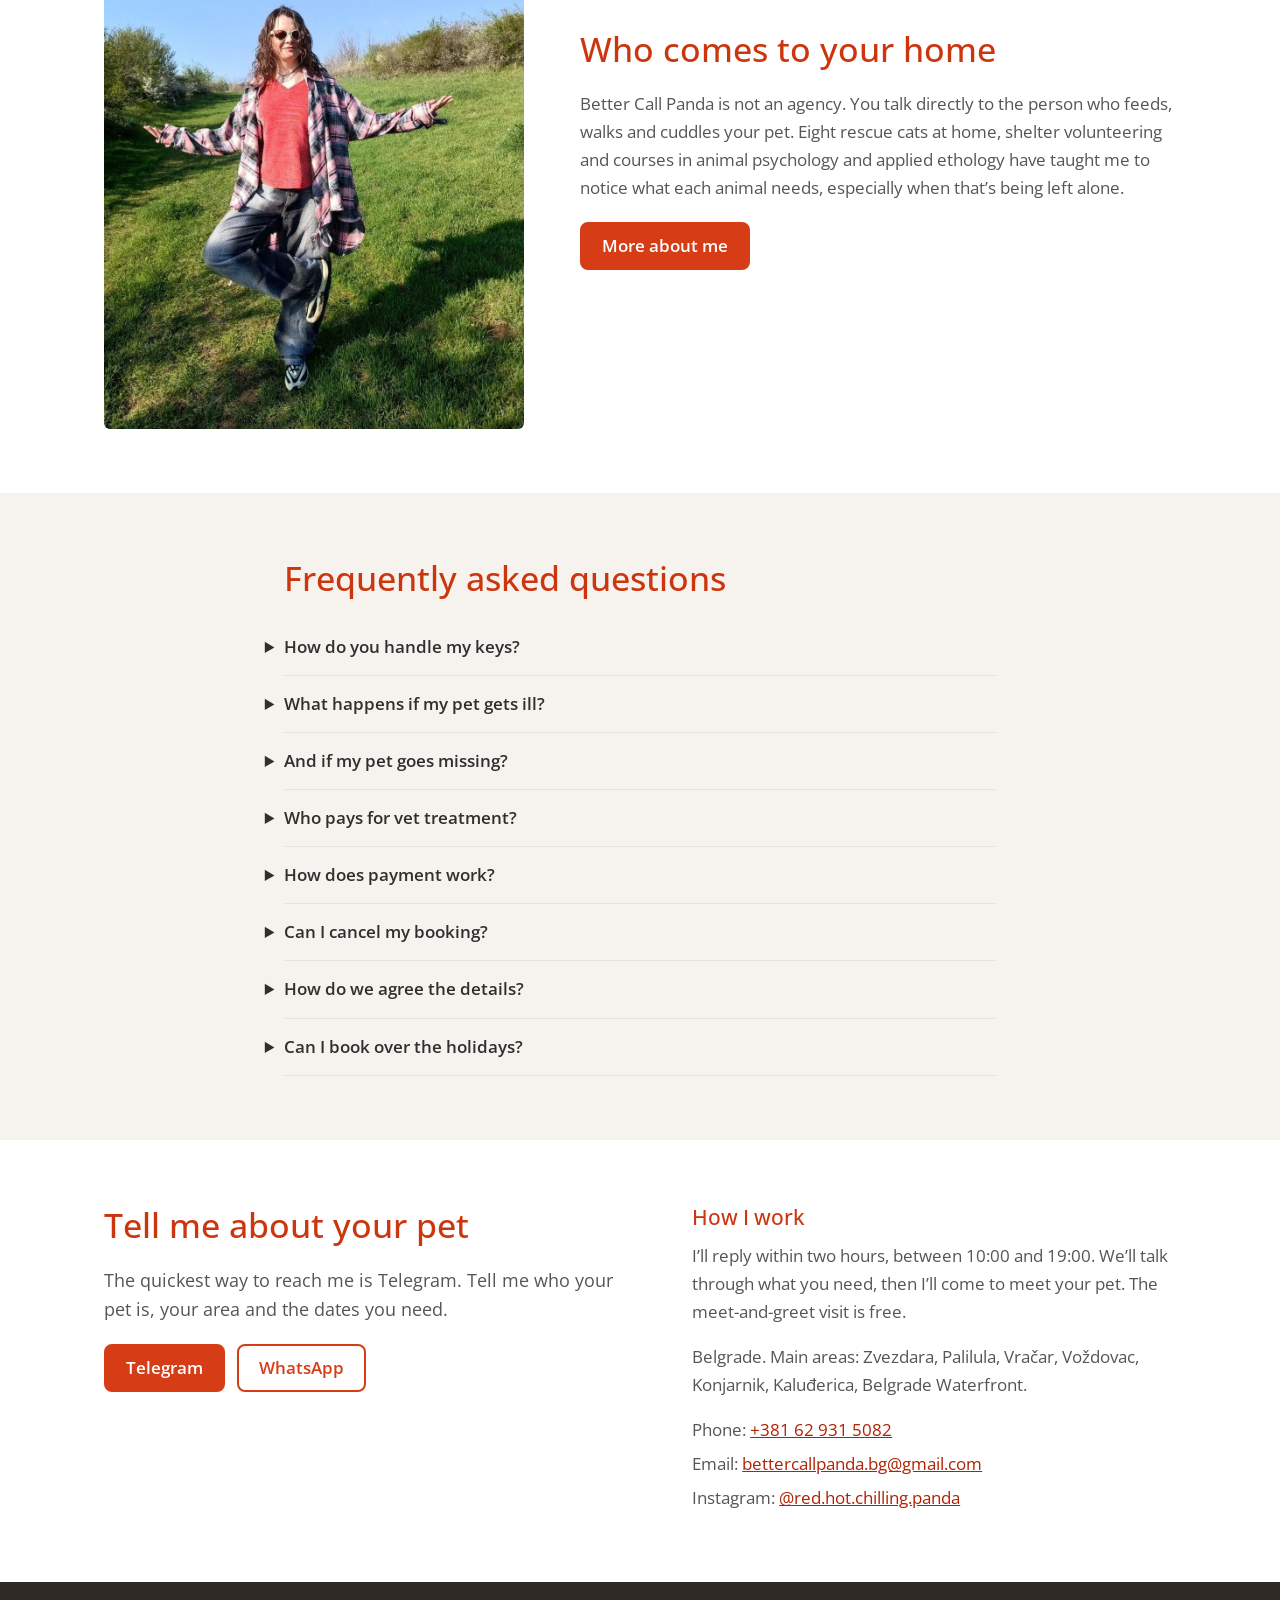
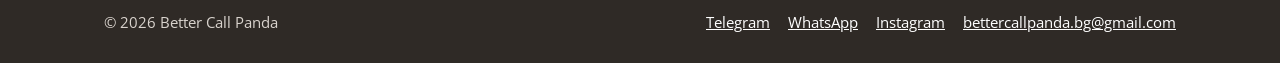
==== commit 36d1f2bd: "Shorten Telegram button label Co-Authored-By: Claude Opus 5.5 <noreply@anthropic.com> Claude-Sessio" ====
--- a/index.html
+++ b/index.html
@@ -42,6 +42,6 @@
 <section class="sec" id="contact"><div class="wrap contact"><div><h2>Tell me about your pet</h2><p class="lead">The quickest way to reach me is Telegram. Tell me who your pet is, your area and the dates you need.</p><div class="btns"><a class="btn" href="https://t.me/purrfectpanda">Telegram</a><a class="btn btn--ghost" href="https://wa.me/381629315082">WhatsApp</a></div></div><div><h3>How I work</h3><p>I’ll reply within two hours, between 10:00 and 19:00. We’ll talk through what you need, then I’ll come to meet your pet. The meet-and-greet visit is free.</p><p>Belgrade. Main areas: Zvezdara, Palilula, Vračar, Voždovac, Konjarnik, Kaluđerica, Belgrade Waterfront.</p><ul><li>Phone: <a href="tel:+381629315082">+381 62 931 5082</a></li><li>Email: <a href="mailto:bettercallpanda.bg@gmail.com">bettercallpanda.bg@gmail.com</a></li><li>Instagram: <a href="https://instagram.com/red.hot.chilling.panda">@red.hot.chilling.panda</a></li></ul></div></div></section>
 </main>
 <footer class="foot"><div class="wrap"><span>© 2026 Better Call Panda</span><nav aria-label="Contacts"><a href="https://t.me/purrfectpanda">Telegram</a><a href="https://wa.me/381629315082">WhatsApp</a><a href="https://instagram.com/red.hot.chilling.panda">Instagram</a><a href="mailto:bettercallpanda.bg@gmail.com">bettercallpanda.bg@gmail.com</a></nav></div></footer>
-<a class="tg-float" href="https://t.me/purrfectpanda"><svg viewBox="0 0 24 24" aria-hidden="true"><path d="M21.9 4.3 18.7 19.4c-.2 1-.9 1.3-1.8.8l-4.9-3.6-2.4 2.3c-.3.3-.5.5-1 .5l.3-5L18 6.1c.4-.4-.1-.6-.6-.2L6.2 13 1.4 11.5c-1-.3-1-1 .2-1.5L20.6 2.7c.9-.3 1.6.2 1.3 1.6z"/></svg><span>Message on Telegram</span></a>
+<a class="tg-float" href="https://t.me/purrfectpanda"><svg viewBox="0 0 24 24" aria-hidden="true"><path d="M21.9 4.3 18.7 19.4c-.2 1-.9 1.3-1.8.8l-4.9-3.6-2.4 2.3c-.3.3-.5.5-1 .5l.3-5L18 6.1c.4-.4-.1-.6-.6-.2L6.2 13 1.4 11.5c-1-.3-1-1 .2-1.5L20.6 2.7c.9-.3 1.6.2 1.3 1.6z"/></svg><span>Ping me</span></a>
 </body>
 </html>
--- a/style.css
+++ b/style.css
@@ -93,3 +93,7 @@
 @media (max-width:340px){.nav{gap:2px 6px}.nav a.lang{padding:3px 6px}}
 .tg-float{display:none}
 @media (max-width:760px){.tg-float{display:flex;align-items:center;gap:8px;position:fixed;right:16px;bottom:16px;z-index:50;background:var(--accent);color:#fff;text-decoration:none;font-weight:600;font-size:.95rem;border-radius:999px;padding:12px 18px;box-shadow:0 6px 18px rgba(0,0,0,.28)}.tg-float svg{width:18px;height:18px;fill:currentColor}.foot{padding-bottom:84px}}
+.hero::after{background:linear-gradient(90deg,rgba(20,14,8,.82),rgba(20,14,8,.6) 55%,rgba(20,14,8,.2))}
+.hero h1{font-weight:600;text-shadow:0 1px 3px rgba(0,0,0,.35)}
+.hero p{font-weight:500;text-shadow:0 1px 2px rgba(0,0,0,.45)}
+@media (max-width:760px){.hero::after{background:rgba(20,14,8,.68)}}
